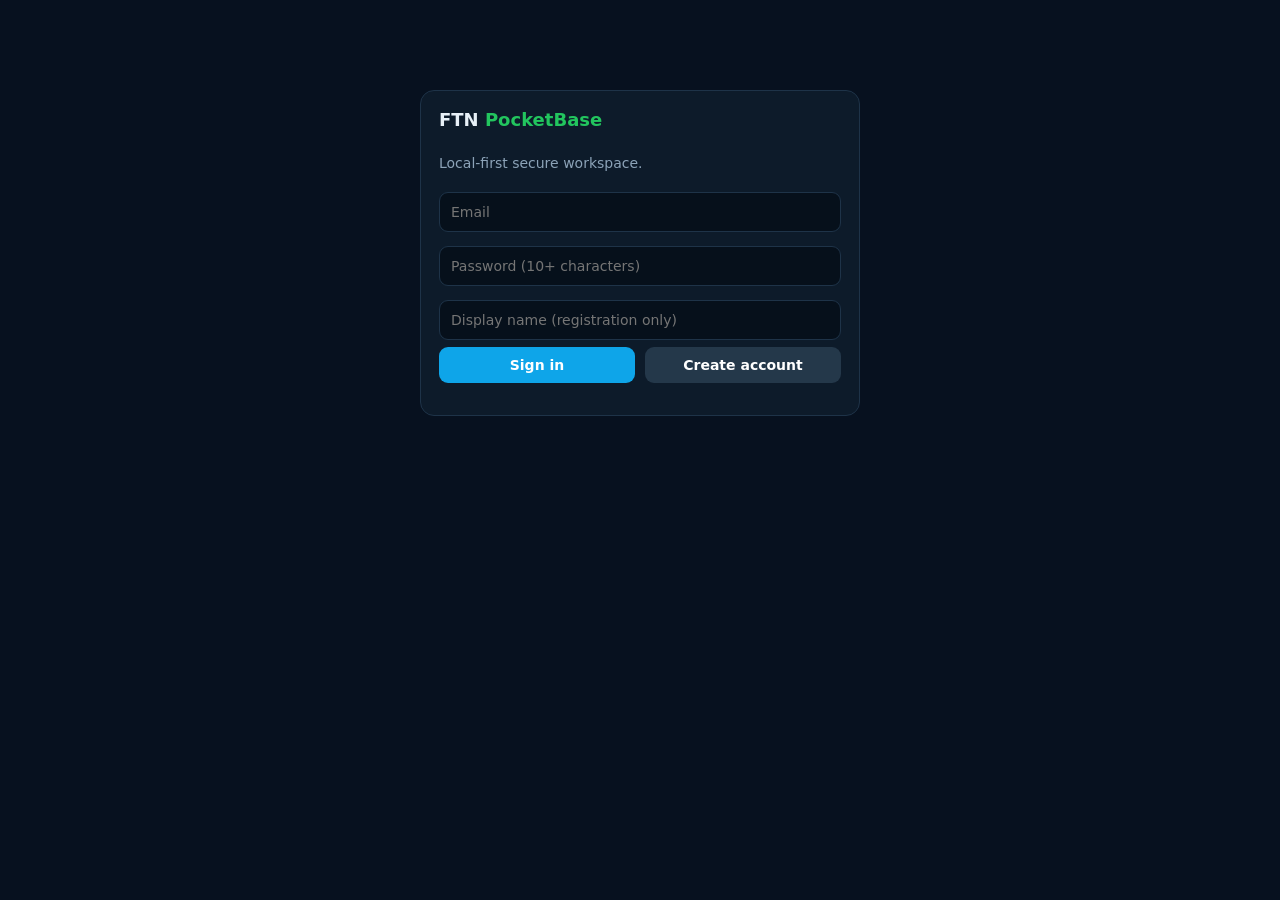
==== pb_public/index.html @ a8dfd00a "feat: add complete FTN PocketBase web console" ====
<!doctype html>
<html lang="en">
<head>
<meta charset="utf-8"><meta name="viewport" content="width=device-width,initial-scale=1">
<title>FTN PocketBase</title>
<style>
:root{--bg:#07111f;--panel:#0d1b2a;--line:#1e3348;--text:#e7f0f7;--muted:#8ca3b8;--brand:#22c55e;--blue:#38bdf8;--danger:#ef4444}*{box-sizing:border-box}body{margin:0;background:var(--bg);color:var(--text);font:14px system-ui,sans-serif}button,input,textarea{font:inherit}button{cursor:pointer}.app{display:grid;grid-template-columns:240px 1fr;min-height:100vh}.side{background:#091725;border-right:1px solid var(--line);padding:18px;display:flex;flex-direction:column}.logo{font-weight:900;font-size:18px;margin-bottom:25px}.logo span{color:var(--brand)}nav button{width:100%;padding:11px 12px;margin:3px 0;border:0;border-radius:9px;background:transparent;color:var(--muted);text-align:left}nav button.active,nav button:hover{background:#10283a;color:#fff}.sidefoot{margin-top:auto;color:var(--muted);font-size:12px}.sidefoot a{color:var(--blue)}main{padding:28px;max-width:1200px;width:100%;margin:auto}.view{display:none}.view.active{display:block}.top{display:flex;justify-content:space-between;gap:15px;align-items:center;margin-bottom:22px}h1{font-size:25px;margin:0}h2{margin:0 0 7px}.muted{color:var(--muted)}.grid{display:grid;grid-template-columns:repeat(3,1fr);gap:15px}.card{background:var(--panel);border:1px solid var(--line);border-radius:14px;padding:18px}.metric{font-size:27px;font-weight:800;margin-top:7px}.row{display:flex;gap:10px;flex-wrap:wrap}.row>*{flex:1}.field{width:100%;background:#06101b;border:1px solid var(--line);color:#fff;border-radius:9px;padding:11px;margin:7px 0;outline:none}.field:focus{border-color:var(--blue)}.btn{border:0;border-radius:9px;padding:10px 14px;background:#0ea5e9;color:#fff;font-weight:700}.btn.green{background:#16a34a}.btn.red{background:#dc2626}.btn.gray{background:#24384a}.list{display:grid;gap:10px;margin-top:15px}.note{display:flex;justify-content:space-between;gap:15px;align-items:center}.badge{display:inline-block;padding:4px 8px;border-radius:99px;background:#103a2a;color:#6ee7b7;font-size:11px}.hidden{display:none!important}pre{white-space:pre-wrap;background:#06101b;border:1px solid var(--line);border-radius:9px;padding:12px;min-height:80px}.auth{max-width:440px;margin:10vh auto}.toast{position:fixed;right:18px;bottom:18px;background:#10283a;border:1px solid var(--line);padding:12px 15px;border-radius:10px;display:none}.danger{color:#fca5a5}@media(max-width:800px){.app{grid-template-columns:1fr}.side{position:static}.grid{grid-template-columns:1fr}main{padding:18px}}
</style>
</head>
<body>
<div id="auth" class="auth card">
  <div class="logo">FTN <span>PocketBase</span></div>
  <p class="muted">Local-first secure workspace.</p>
  <input id="email" class="field" type="email" placeholder="Email">
  <input id="password" class="field" type="password" placeholder="Password (10+ characters)">
  <input id="display" class="field" placeholder="Display name (registration only)">
  <div class="row"><button class="btn" onclick="login()">Sign in</button><button class="btn gray" onclick="register()">Create account</button></div>
  <p id="authmsg" class="danger"></p>
</div>
<div id="app" class="app hidden">
  <aside class="side"><div><div class="logo">FTN <span>POCKETBASE</span></div><nav>
    <button data-view="dashboard" class="active">◉ Dashboard</button><button data-view="notes">▣ Secure Notes</button><button data-view="cipher">⌘ Encoder / Decoder</button><button data-view="ai">✦ Pydantic AI</button><button data-view="hf">◇ Hugging Face</button>
  </nav></div><div class="sidefoot"><div id="userline"></div><br><a href="/_/" target="_blank">PocketBase Admin ↗</a><br><button class="btn gray" style="margin-top:10px;width:100%" onclick="logout()">Sign out</button></div></aside>
  <main>
    <section id="dashboard" class="view active"><div class="top"><div><h1>FTN Dashboard</h1><div class="muted">PocketBase + browser encryption + lightweight AI service</div></div><button class="btn gray" onclick="refreshAll()">Refresh</button></div><div class="grid"><div class="card"><div class="muted">Backend</div><div class="metric" id="pbstat">Online</div></div><div class="card"><div class="muted">Secure notes</div><div class="metric" id="notecount">0</div></div><div class="card"><div class="muted">AI service</div><div class="metric" id="aistat">Checking</div></div></div><div class="card" style="margin-top:15px"><b>Security model</b><p class="muted">Titles and attachments are encrypted in the browser with AES-GCM using a passphrase-derived key. The passphrase is never sent to PocketBase.</p></div></section>
    <section id="notes" class="view"><div class="top"><div><h1>Secure Notes</h1><div class="muted">Encrypted client-side before upload</div></div></div><div class="card"><input id="noteTitle" class="field" placeholder="Note title"><input id="notePass" class="field" type="password" placeholder="Encryption passphrase"><input id="noteFile" class="field" type="file"><button class="btn green" onclick="saveNote()">Encrypt & save</button></div><div id="notesList" class="list"></div></section>
    <section id="cipher" class="view"><div class="top"><div><h1>Encoder / Decoder</h1><div class="muted">AES-GCM text encryption, not reversible hashing</div></div></div><div class="grid" style="grid-template-columns:1fr 1fr"><div class="card"><h3>Encoder</h3><input id="encPass" class="field" type="password" placeholder="Passphrase"><textarea id="encText" class="field" rows="7" placeholder="Plain text"></textarea><button class="btn" onclick="encodeText()">Encrypt</button><pre id="encOut"></pre></div><div class="card"><h3>Decoder</h3><input id="decPass" class="field" type="password" placeholder="Passphrase"><textarea id="decText" class="field" rows="7" placeholder="Encrypted package"></textarea><button class="btn green" onclick="decodeText()">Decrypt</button><pre id="decOut"></pre></div></div></section>
    <section id="ai" class="view"><h1>Pydantic AI</h1><p class="muted">Structured validation service. No model is required for the core.</p><div class="card"><textarea id="aiTask" class="field" rows="5" placeholder="Enter a task..."></textarea><textarea id="aiContext" class="field" rows="3" placeholder="Optional context"></textarea><button class="btn" onclick="runAI()">Validate & run</button><pre id="aiOut"></pre></div></section>
    <section id="hf" class="view"><h1>Hugging Face</h1><p class="muted">The server-side HF token stays out of the browser. Configure <code>HF_TOKEN</code> on the AI service.</p><div class="card"><input id="hfModel" class="field" value="gpt2" placeholder="Model ID"><textarea id="hfPrompt" class="field" rows="5" placeholder="Prompt"></textarea><button class="btn" onclick="runHF()">Run inference</button><pre id="hfOut"></pre></div></section>
  </main>
</div><div id="toast" class="toast"></div>
<script>
const PB=location.origin, AI='/ai';
const $=id=>document.getElementById(id); const b64=b=>{let s='';new Uint8Array(b).forEach(x=>s+=String.fromCharCode(x));return btoa(s)}; const ub64=s=>Uint8Array.from(atob(s),c=>c.charCodeAt(0));
function toast(s){$('toast').textContent=s;$('toast').style.display='block';setTimeout(()=>$('toast').style.display='none',2500)}
async function api(path,opt={}){const r=await fetch(PB+path,{...opt,headers:{...(opt.headers||{}),...(opt.body instanceof FormData?{}:{'Content-Type':'application/json'})}});if(!r.ok)throw new Error((await r.text()).slice(0,500));return r.status===204?null:r.json()}
function auth(){return localStorage.getItem('ftn_pb_token')}
function setAuth(data){localStorage.setItem('ftn_pb_token',data.token);localStorage.setItem('ftn_pb_user',JSON.stringify(data.record))}
function authHeaders(){return {'Authorization':auth()}}
async function login(){try{const r=await fetch(PB+'/api/collections/ftn_users/auth-with-password',{method:'POST',headers:{'Content-Type':'application/json'},body:JSON.stringify({identity:$('email').value,password:$('password').value})});const d=await r.json();if(!r.ok)throw Error(d.message||'Login failed');setAuth(d);start()}catch(e){$('authmsg').textContent=e.message}}
async function register(){try{const email=$('email').value,password=$('password').value,display_name=$('display').value;if(password.length<10)throw Error('Use at least 10 characters.');const r=await fetch(PB+'/api/collections/ftn_users/records',{method:'POST',headers:{'Content-Type':'application/json'},body:JSON.stringify({email,password,passwordConfirm:password,display_name,role:'user'})});const d=await r.json();if(!r.ok)throw Error(d.message||'Registration failed');toast('Account created. Sign in now.')}catch(e){$('authmsg').textContent=e.message}}
function logout(){localStorage.removeItem('ftn_pb_token');localStorage.removeItem('ftn_pb_user');location.reload()}
function start(){ $('auth').classList.add('hidden');$('app').classList.remove('hidden');const u=JSON.parse(localStorage.getItem('ftn_pb_user')||'{}');$('userline').textContent=u.email||u.username||'';refreshAll() }
async function refreshAll(){try{const r=await fetch(PB+'/api/collections/notes/records?perPage=1',{headers:authHeaders()});$('notecount').textContent=r.ok?(await r.json()).totalItems:'—'}catch{$('notecount').textContent='—'};try{const r=await fetch(AI+'/healthz');$('aistat').textContent=r.ok?'Online':'Offline'}catch{$('aistat').textContent='Offline'}loadNotes()}
document.querySelectorAll('nav button').forEach(btn=>btn.onclick=()=>{document.querySelectorAll('.view').forEach(x=>x.classList.remove('active'));$(btn.dataset.view).classList.add('active');document.querySelectorAll('nav button').forEach(x=>x.classList.remove('active'));btn.classList.add('active');if(btn.dataset.view==='notes')loadNotes()})
async function derive(pass,salt){const base=await crypto.subtle.importKey('raw',new TextEncoder().encode(pass),'PBKDF2',false,['deriveKey']);return crypto.subtle.deriveKey({name:'PBKDF2',salt,iterations:210000,hash:'SHA-256'},base,{name:'AES-GCM',length:256},false,['encrypt','decrypt'])}
async function seal(data,pass){const salt=crypto.getRandomValues(new Uint8Array(16)),iv=crypto.getRandomValues(new Uint8Array(12)),key=await derive(pass,salt),ct=await crypto.subtle.encrypt({name:'AES-GCM',iv},key,data);return {salt:b64(salt),iv:b64(iv),data:ct}}
async function openBox(data,pass,salt,iv){const key=await derive(pass,ub64(salt)),pt=await crypto.subtle.decrypt({name:'AES-GCM',iv:ub64(iv)},key,data);return pt}
async function encodeText(){try{const x=await seal(new TextEncoder().encode($('encText').value),$('encPass').value);$('encOut').textContent=JSON.stringify({v:1,salt:x.salt,iv:x.iv,data:b64(x.data)})}catch(e){$('encOut').textContent=e.message}}
async function decodeText(){try{const x=JSON.parse($('decText').value),pt=await openBox(ub64(x.data),$('decPass').value,x.salt,x.iv);$('decOut').textContent=new TextDecoder().decode(pt)}catch(e){$('decOut').textContent='Decrypt failed: wrong passphrase or invalid package'}}
async function saveNote(){try{const title=$('noteTitle').value.trim(),pass=$('notePass').value;if(!title||!pass)throw Error('Title and passphrase are required');const f=$('noteFile').files[0],t=await seal(new TextEncoder().encode(title),pass);const fd=new FormData();fd.append('user',JSON.parse(localStorage.getItem('ftn_pb_user')).id);fd.append('title_cipher',b64(t.data));fd.append('salt',t.salt);fd.append('iv',t.iv);if(f){const a=await seal(await f.arrayBuffer(),pass);fd.append('attachment',new File([a.data],f.name+'.ftnenc',{type:'application/octet-stream'}));fd.append('file_iv',a.iv);fd.append('mime',f.type||'application/octet-stream');fd.append('size',String(f.size))}const r=await fetch(PB+'/api/collections/notes/records',{method:'POST',headers:authHeaders(),body:fd});if(!r.ok)throw Error((await r.text()).slice(0,400));$('noteTitle').value='';$('noteFile').value='';toast('Encrypted note saved');loadNotes()}catch(e){toast(e.message)}}
async function loadNotes(){if(!auth())return;try{const r=await fetch(PB+'/api/collections/notes/records?perPage=50&sort=-created',{headers:authHeaders()});if(!r.ok)return;const d=await r.json();$('notecount').textContent=d.totalItems;$('notesList').innerHTML='';for(const n of d.items){const el=document.createElement('div');el.className='card note';el.innerHTML='<div><b>Encrypted note</b><div class="muted">'+new Date(n.created).toLocaleString()+'</div></div><button class="btn gray">Unlock</button>';el.querySelector('button').onclick=()=>unlockNote(n);$('notesList').appendChild(el)}}catch(e){}}
async function unlockNote(n){const pass=prompt('Enter encryption passphrase');if(!pass)return;try{const pt=await openBox(ub64(n.title_cipher),pass,n.salt,n.iv);const title=new TextDecoder().decode(pt);if(!n.attachment){alert(title);return}const url=PB+'/api/files/'+n.collectionId+'/'+n.id+'/'+encodeURIComponent(n.attachment)+'?token='+encodeURIComponent(await fileToken());const r=await fetch(url);if(!r.ok)throw Error('Download failed');const raw=await r.arrayBuffer(),plain=await openBox(raw,pass,n.salt,n.file_iv);const blob=new Blob([plain],{type:n.mime||'application/octet-stream'}),a=document.createElement('a');a.href=URL.createObjectURL(blob);a.download=title;a.click();setTimeout(()=>URL.revokeObjectURL(a.href),1000)}catch(e){alert('Unlock failed: wrong passphrase or corrupted note')}}
async function fileToken(){const r=await fetch(PB+'/api/files/token',{headers:authHeaders()});const d=await r.json();return d.token}
async function runAI(){try{const r=await fetch(AI+'/run',{method:'POST',headers:{'Content-Type':'application/json'},body:JSON.stringify({task:$('aiTask').value,context:$('aiContext').value})});$('aiOut').textContent=JSON.stringify(await r.json(),null,2)}catch(e){$('aiOut').textContent=e.message}}
async function runHF(){try{const r=await fetch(AI+'/huggingface',{method:'POST',headers:{'Content-Type':'application/json'},body:JSON.stringify({model:$('hfModel').value,prompt:$('hfPrompt').value})});$('hfOut').textContent=JSON.stringify(await r.json(),null,2)}catch(e){$('hfOut').textContent=e.message}}
if(auth())start();
</script>
</body></html>
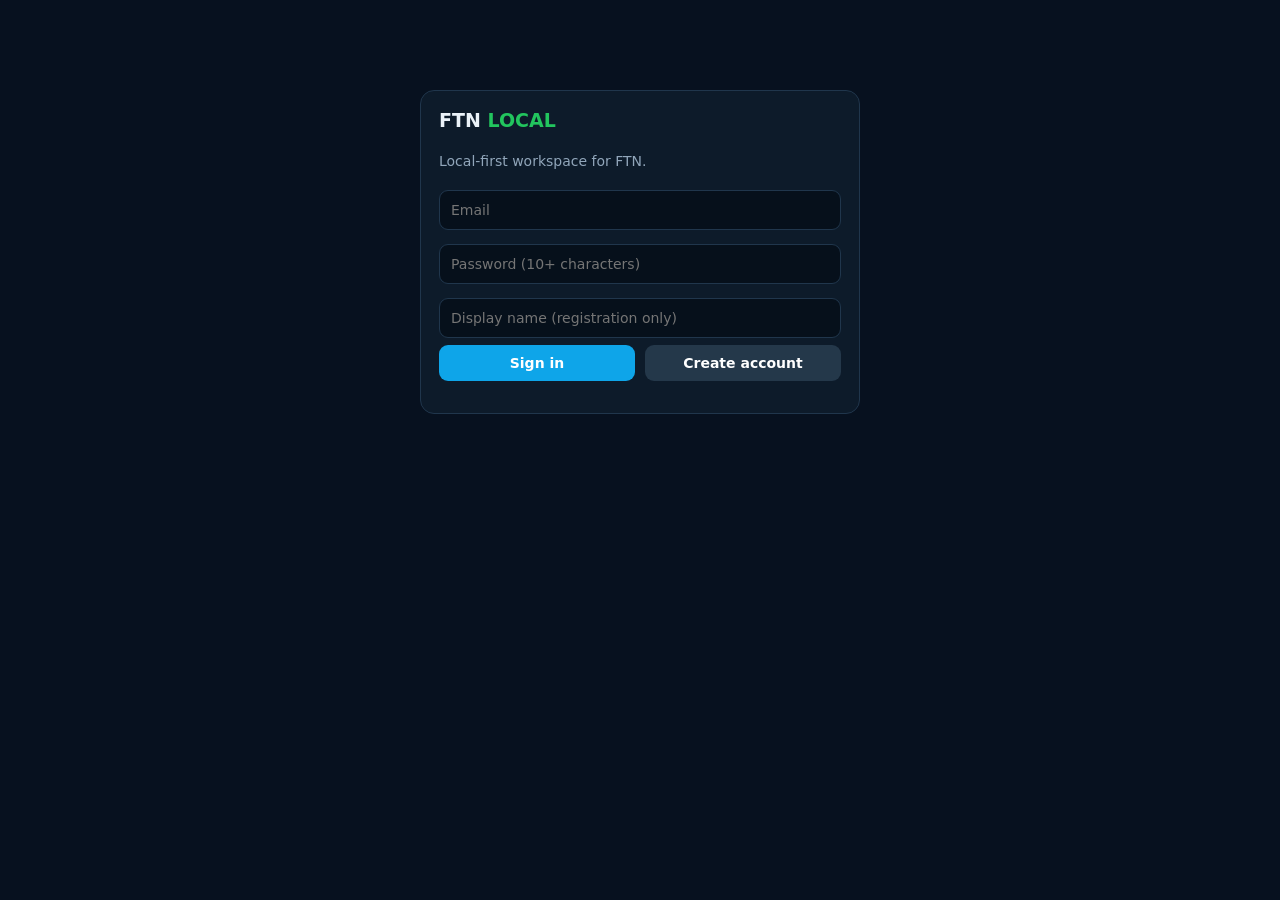
==== commit d5c822d2: "feat: unify FTN Local cyber security workspace and fix file crypto" ====
--- a/pb_public/index.html
+++ b/pb_public/index.html
@@ -2,58 +2,49 @@
 <html lang="en">
 <head>
 <meta charset="utf-8"><meta name="viewport" content="width=device-width,initial-scale=1">
-<title>FTN PocketBase</title>
+<title>FTN Local</title>
 <style>
-:root{--bg:#07111f;--panel:#0d1b2a;--line:#1e3348;--text:#e7f0f7;--muted:#8ca3b8;--brand:#22c55e;--blue:#38bdf8;--danger:#ef4444}*{box-sizing:border-box}body{margin:0;background:var(--bg);color:var(--text);font:14px system-ui,sans-serif}button,input,textarea{font:inherit}button{cursor:pointer}.app{display:grid;grid-template-columns:240px 1fr;min-height:100vh}.side{background:#091725;border-right:1px solid var(--line);padding:18px;display:flex;flex-direction:column}.logo{font-weight:900;font-size:18px;margin-bottom:25px}.logo span{color:var(--brand)}nav button{width:100%;padding:11px 12px;margin:3px 0;border:0;border-radius:9px;background:transparent;color:var(--muted);text-align:left}nav button.active,nav button:hover{background:#10283a;color:#fff}.sidefoot{margin-top:auto;color:var(--muted);font-size:12px}.sidefoot a{color:var(--blue)}main{padding:28px;max-width:1200px;width:100%;margin:auto}.view{display:none}.view.active{display:block}.top{display:flex;justify-content:space-between;gap:15px;align-items:center;margin-bottom:22px}h1{font-size:25px;margin:0}h2{margin:0 0 7px}.muted{color:var(--muted)}.grid{display:grid;grid-template-columns:repeat(3,1fr);gap:15px}.card{background:var(--panel);border:1px solid var(--line);border-radius:14px;padding:18px}.metric{font-size:27px;font-weight:800;margin-top:7px}.row{display:flex;gap:10px;flex-wrap:wrap}.row>*{flex:1}.field{width:100%;background:#06101b;border:1px solid var(--line);color:#fff;border-radius:9px;padding:11px;margin:7px 0;outline:none}.field:focus{border-color:var(--blue)}.btn{border:0;border-radius:9px;padding:10px 14px;background:#0ea5e9;color:#fff;font-weight:700}.btn.green{background:#16a34a}.btn.red{background:#dc2626}.btn.gray{background:#24384a}.list{display:grid;gap:10px;margin-top:15px}.note{display:flex;justify-content:space-between;gap:15px;align-items:center}.badge{display:inline-block;padding:4px 8px;border-radius:99px;background:#103a2a;color:#6ee7b7;font-size:11px}.hidden{display:none!important}pre{white-space:pre-wrap;background:#06101b;border:1px solid var(--line);border-radius:9px;padding:12px;min-height:80px}.auth{max-width:440px;margin:10vh auto}.toast{position:fixed;right:18px;bottom:18px;background:#10283a;border:1px solid var(--line);padding:12px 15px;border-radius:10px;display:none}.danger{color:#fca5a5}@media(max-width:800px){.app{grid-template-columns:1fr}.side{position:static}.grid{grid-template-columns:1fr}main{padding:18px}}
-</style>
-</head>
+:root{--bg:#07111f;--panel:#0d1b2a;--line:#20364c;--text:#eaf2f8;--muted:#91a6ba;--brand:#22c55e;--blue:#38bdf8;--danger:#ef4444}*{box-sizing:border-box}body{margin:0;background:var(--bg);color:var(--text);font:14px system-ui,sans-serif}button,input,textarea,select{font:inherit}button{cursor:pointer}.app{display:grid;grid-template-columns:250px 1fr;min-height:100vh}.side{background:#091725;border-right:1px solid var(--line);padding:18px;display:flex;flex-direction:column}.logo{font-weight:900;font-size:19px;margin-bottom:22px}.logo span{color:var(--brand)}nav button{width:100%;padding:11px 12px;margin:3px 0;border:0;border-radius:9px;background:transparent;color:var(--muted);text-align:left}nav button.active,nav button:hover{background:#10283a;color:#fff}.sidefoot{margin-top:auto;color:var(--muted);font-size:12px}.sidefoot a{color:var(--blue)}main{padding:28px;max-width:1280px;width:100%;margin:auto}.view{display:none}.view.active{display:block}.top{display:flex;justify-content:space-between;gap:15px;align-items:center;margin-bottom:22px}h1{font-size:26px;margin:0}h2,h3{margin-top:0}.muted{color:var(--muted)}.grid{display:grid;grid-template-columns:repeat(3,1fr);gap:15px}.card{background:var(--panel);border:1px solid var(--line);border-radius:14px;padding:18px}.metric{font-size:27px;font-weight:800;margin-top:7px}.row{display:flex;gap:10px;flex-wrap:wrap}.row>*{flex:1}.field{width:100%;background:#06101b;border:1px solid var(--line);color:#fff;border-radius:9px;padding:11px;margin:7px 0;outline:none}.field:focus{border-color:var(--blue)}.btn{border:0;border-radius:9px;padding:10px 14px;background:#0ea5e9;color:#fff;font-weight:700}.btn.green{background:#16a34a}.btn.red{background:#dc2626}.btn.gray{background:#24384a}.list{display:grid;gap:10px;margin-top:15px}.note{display:flex;justify-content:space-between;gap:15px;align-items:center}.badge{display:inline-block;padding:4px 8px;border-radius:99px;background:#103a2a;color:#6ee7b7;font-size:11px}.hidden{display:none!important}pre{white-space:pre-wrap;overflow:auto;background:#06101b;border:1px solid var(--line);border-radius:9px;padding:12px;min-height:80px}.auth{max-width:440px;margin:10vh auto}.toast{position:fixed;right:18px;bottom:18px;background:#10283a;border:1px solid var(--line);padding:12px 15px;border-radius:10px;display:none}.danger{color:#fca5a5}.ok{color:#6ee7b7}.tabs{display:flex;gap:8px;margin-bottom:15px}.tabs button{border:1px solid var(--line);background:#0b1927;color:var(--muted);padding:9px 12px;border-radius:8px}.tabs button.active{color:#fff;background:#12324a;border-color:#24516d}.split{display:grid;grid-template-columns:1fr 1fr;gap:15px}.small{font-size:12px}.kpi{display:flex;justify-content:space-between;padding:10px 0;border-bottom:1px solid var(--line)}@media(max-width:900px){.app{grid-template-columns:1fr}.side{position:static}.grid,.split{grid-template-columns:1fr}main{padding:18px}}
+</style></head>
 <body>
-<div id="auth" class="auth card">
-  <div class="logo">FTN <span>PocketBase</span></div>
-  <p class="muted">Local-first secure workspace.</p>
-  <input id="email" class="field" type="email" placeholder="Email">
-  <input id="password" class="field" type="password" placeholder="Password (10+ characters)">
-  <input id="display" class="field" placeholder="Display name (registration only)">
-  <div class="row"><button class="btn" onclick="login()">Sign in</button><button class="btn gray" onclick="register()">Create account</button></div>
-  <p id="authmsg" class="danger"></p>
-</div>
-<div id="app" class="app hidden">
-  <aside class="side"><div><div class="logo">FTN <span>POCKETBASE</span></div><nav>
-    <button data-view="dashboard" class="active">◉ Dashboard</button><button data-view="notes">▣ Secure Notes</button><button data-view="cipher">⌘ Encoder / Decoder</button><button data-view="ai">✦ Pydantic AI</button><button data-view="hf">◇ Hugging Face</button>
-  </nav></div><div class="sidefoot"><div id="userline"></div><br><a href="/_/" target="_blank">PocketBase Admin ↗</a><br><button class="btn gray" style="margin-top:10px;width:100%" onclick="logout()">Sign out</button></div></aside>
-  <main>
-    <section id="dashboard" class="view active"><div class="top"><div><h1>FTN Dashboard</h1><div class="muted">PocketBase + browser encryption + lightweight AI service</div></div><button class="btn gray" onclick="refreshAll()">Refresh</button></div><div class="grid"><div class="card"><div class="muted">Backend</div><div class="metric" id="pbstat">Online</div></div><div class="card"><div class="muted">Secure notes</div><div class="metric" id="notecount">0</div></div><div class="card"><div class="muted">AI service</div><div class="metric" id="aistat">Checking</div></div></div><div class="card" style="margin-top:15px"><b>Security model</b><p class="muted">Titles and attachments are encrypted in the browser with AES-GCM using a passphrase-derived key. The passphrase is never sent to PocketBase.</p></div></section>
-    <section id="notes" class="view"><div class="top"><div><h1>Secure Notes</h1><div class="muted">Encrypted client-side before upload</div></div></div><div class="card"><input id="noteTitle" class="field" placeholder="Note title"><input id="notePass" class="field" type="password" placeholder="Encryption passphrase"><input id="noteFile" class="field" type="file"><button class="btn green" onclick="saveNote()">Encrypt & save</button></div><div id="notesList" class="list"></div></section>
-    <section id="cipher" class="view"><div class="top"><div><h1>Encoder / Decoder</h1><div class="muted">AES-GCM text encryption, not reversible hashing</div></div></div><div class="grid" style="grid-template-columns:1fr 1fr"><div class="card"><h3>Encoder</h3><input id="encPass" class="field" type="password" placeholder="Passphrase"><textarea id="encText" class="field" rows="7" placeholder="Plain text"></textarea><button class="btn" onclick="encodeText()">Encrypt</button><pre id="encOut"></pre></div><div class="card"><h3>Decoder</h3><input id="decPass" class="field" type="password" placeholder="Passphrase"><textarea id="decText" class="field" rows="7" placeholder="Encrypted package"></textarea><button class="btn green" onclick="decodeText()">Decrypt</button><pre id="decOut"></pre></div></div></section>
-    <section id="ai" class="view"><h1>Pydantic AI</h1><p class="muted">Structured validation service. No model is required for the core.</p><div class="card"><textarea id="aiTask" class="field" rows="5" placeholder="Enter a task..."></textarea><textarea id="aiContext" class="field" rows="3" placeholder="Optional context"></textarea><button class="btn" onclick="runAI()">Validate & run</button><pre id="aiOut"></pre></div></section>
-    <section id="hf" class="view"><h1>Hugging Face</h1><p class="muted">The server-side HF token stays out of the browser. Configure <code>HF_TOKEN</code> on the AI service.</p><div class="card"><input id="hfModel" class="field" value="gpt2" placeholder="Model ID"><textarea id="hfPrompt" class="field" rows="5" placeholder="Prompt"></textarea><button class="btn" onclick="runHF()">Run inference</button><pre id="hfOut"></pre></div></section>
-  </main>
-</div><div id="toast" class="toast"></div>
+<div id="auth" class="auth card"><div class="logo">FTN <span>LOCAL</span></div><p class="muted">Local-first workspace for FTN.</p><input id="email" class="field" type="email" placeholder="Email"><input id="password" class="field" type="password" placeholder="Password (10+ characters)"><input id="display" class="field" placeholder="Display name (registration only)"><div class="row"><button class="btn" onclick="login()">Sign in</button><button class="btn gray" onclick="register()">Create account</button></div><p id="authmsg" class="danger"></p></div>
+<div id="app" class="app hidden"><aside class="side"><div><div class="logo">FTN <span>LOCAL</span></div><nav><button data-view="dashboard" class="active">◉ Dashboard</button><button data-view="cyber">⌘ Cyber Security</button><button data-view="notes">▣ Secure Notes</button><button data-view="ai">✦ AI Core</button><button data-view="network">◎ Network</button><button data-view="system">⚙ System</button></nav></div><div class="sidefoot"><div id="userline"></div><br><a href="/_/" target="_blank">PocketBase Admin ↗</a><br><button class="btn gray" style="margin-top:10px;width:100%" onclick="logout()">Sign out</button></div></aside>
+<main>
+<section id="dashboard" class="view active"><div class="top"><div><h1>FTN Local</h1><div class="muted">Unified local-first control workspace</div></div><button class="btn gray" onclick="refreshAll()">Refresh</button></div><div class="grid"><div class="card"><div class="muted">PocketBase</div><div class="metric" id="pbstat">Online</div></div><div class="card"><div class="muted">Secure notes</div><div class="metric" id="notecount">0</div></div><div class="card"><div class="muted">AI Core</div><div class="metric" id="aistat">Checking</div></div></div><div class="card" style="margin-top:15px"><h3>FTN Local architecture</h3><div class="kpi"><span>Data</span><span class="ok">Local SQLite / PocketBase</span></div><div class="kpi"><span>Encryption</span><span class="ok">Browser Web Crypto / AES-GCM</span></div><div class="kpi"><span>Secrets</span><span class="ok">Passphrases never stored</span></div><div class="kpi"><span>AI provider</span><span class="ok">Optional / server-side token</span></div></div></section>
+<section id="cyber" class="view"><div class="top"><div><h1>Cyber Security</h1><div class="muted">Unified encoder, decoder, hashing and secure data tools</div></div></div><div class="tabs"><button class="active" data-tab="cipher">Encoder / Decoder</button><button data-tab="hash">Hash / Checksum</button><button data-tab="file">File Crypto</button></div><div id="tab-cipher" class="tabbody"><div class="split"><div class="card"><h3>Encoder</h3><input id="encPass" class="field" type="password" placeholder="Passphrase"><textarea id="encText" class="field" rows="8" placeholder="Plain text"></textarea><button class="btn" onclick="encodeText()">Encrypt</button><pre id="encOut"></pre></div><div class="card"><h3>Decoder</h3><input id="decPass" class="field" type="password" placeholder="Passphrase"><textarea id="decText" class="field" rows="8" placeholder="Encrypted package"></textarea><button class="btn green" onclick="decodeText()">Decrypt</button><pre id="decOut"></pre></div></div></div><div id="tab-hash" class="tabbody hidden"><div class="card"><h3>SHA-256</h3><textarea id="hashText" class="field" rows="8" placeholder="Text to hash"></textarea><button class="btn" onclick="hashText()">Calculate SHA-256</button><pre id="hashOut"></pre></div></div><div id="tab-file" class="tabbody hidden"><div class="split"><div class="card"><h3>Encrypt file</h3><input id="fileEncPass" class="field" type="password" placeholder="Passphrase"><input id="fileEncInput" class="field" type="file"><button class="btn" onclick="encryptFile()">Encrypt & download</button><pre id="fileEncOut"></pre></div><div class="card"><h3>Decrypt .ftnenc</h3><input id="fileDecPass" class="field" type="password" placeholder="Passphrase"><input id="fileDecInput" class="field" type="file"><button class="btn green" onclick="decryptFile()">Decrypt & download</button><pre id="fileDecOut"></pre></div></div></div></section>
+<section id="notes" class="view"><div class="top"><div><h1>Secure Notes</h1><div class="muted">Encrypted client-side before upload</div></div></div><div class="card"><div class="row"><input id="noteTitle" class="field" placeholder="Note title"><input id="notePass" class="field" type="password" placeholder="Encryption passphrase"></div><input id="noteFile" class="field" type="file"><button class="btn green" onclick="saveNote()">Encrypt & save</button></div><div id="notesList" class="list"></div></section>
+<section id="ai" class="view"><div class="top"><div><h1>AI Core</h1><div class="muted">Local validation plus optional Hugging Face provider</div></div></div><div class="split"><div class="card"><h3>Pydantic AI Core</h3><textarea id="aiTask" class="field" rows="5" placeholder="Enter a task..."></textarea><textarea id="aiContext" class="field" rows="3" placeholder="Optional context"></textarea><button class="btn" onclick="runAI()">Validate & run</button><pre id="aiOut"></pre></div><div class="card"><h3>Hugging Face</h3><input id="hfModel" class="field" value="gpt2" placeholder="Model ID"><textarea id="hfPrompt" class="field" rows="5" placeholder="Prompt"></textarea><button class="btn" onclick="runHF()">Run provider</button><pre id="hfOut"></pre><div class="small muted">HF_TOKEN remains server-side.</div></div></div></section>
+<section id="network" class="view"><h1>Network</h1><p class="muted">FTN Local network module foundation. External integrations can be attached without moving local data out.</p><div class="grid"><div class="card"><h3>DNS</h3><span class="badge">Module ready</span></div><div class="card"><h3>Devices</h3><span class="badge">Module ready</span></div><div class="card"><h3>Monitoring</h3><span class="badge">Module ready</span></div></div></section>
+<section id="system" class="view"><h1>System</h1><div class="card"><div class="kpi"><span>Frontend</span><span>FTN Local Web</span></div><div class="kpi"><span>Backend</span><span>PocketBase</span></div><div class="kpi"><span>AI API</span><span>/ai</span></div><div class="kpi"><span>Encryption</span><span>AES-256-GCM + PBKDF2-SHA-256</span></div></div></section>
+</main></div><div id="toast" class="toast"></div>
 <script>
-const PB=location.origin, AI='/ai';
-const $=id=>document.getElementById(id); const b64=b=>{let s='';new Uint8Array(b).forEach(x=>s+=String.fromCharCode(x));return btoa(s)}; const ub64=s=>Uint8Array.from(atob(s),c=>c.charCodeAt(0));
+const PB=location.origin,AI='/ai',TOKEN_KEY='ftn_pb_token',USER_KEY='ftn_pb_user';
+const $=id=>document.getElementById(id);const enc=new TextEncoder(),dec=new TextDecoder();
+const b64=b=>{let s='';new Uint8Array(b).forEach(x=>s+=String.fromCharCode(x));return btoa(s)};const ub64=s=>Uint8Array.from(atob(s),c=>c.charCodeAt(0));
 function toast(s){$('toast').textContent=s;$('toast').style.display='block';setTimeout(()=>$('toast').style.display='none',2500)}
-async function api(path,opt={}){const r=await fetch(PB+path,{...opt,headers:{...(opt.headers||{}),...(opt.body instanceof FormData?{}:{'Content-Type':'application/json'})}});if(!r.ok)throw new Error((await r.text()).slice(0,500));return r.status===204?null:r.json()}
-function auth(){return localStorage.getItem('ftn_pb_token')}
-function setAuth(data){localStorage.setItem('ftn_pb_token',data.token);localStorage.setItem('ftn_pb_user',JSON.stringify(data.record))}
-function authHeaders(){return {'Authorization':auth()}}
-async function login(){try{const r=await fetch(PB+'/api/collections/ftn_users/auth-with-password',{method:'POST',headers:{'Content-Type':'application/json'},body:JSON.stringify({identity:$('email').value,password:$('password').value})});const d=await r.json();if(!r.ok)throw Error(d.message||'Login failed');setAuth(d);start()}catch(e){$('authmsg').textContent=e.message}}
-async function register(){try{const email=$('email').value,password=$('password').value,display_name=$('display').value;if(password.length<10)throw Error('Use at least 10 characters.');const r=await fetch(PB+'/api/collections/ftn_users/records',{method:'POST',headers:{'Content-Type':'application/json'},body:JSON.stringify({email,password,passwordConfirm:password,display_name,role:'user'})});const d=await r.json();if(!r.ok)throw Error(d.message||'Registration failed');toast('Account created. Sign in now.')}catch(e){$('authmsg').textContent=e.message}}
-function logout(){localStorage.removeItem('ftn_pb_token');localStorage.removeItem('ftn_pb_user');location.reload()}
-function start(){ $('auth').classList.add('hidden');$('app').classList.remove('hidden');const u=JSON.parse(localStorage.getItem('ftn_pb_user')||'{}');$('userline').textContent=u.email||u.username||'';refreshAll() }
-async function refreshAll(){try{const r=await fetch(PB+'/api/collections/notes/records?perPage=1',{headers:authHeaders()});$('notecount').textContent=r.ok?(await r.json()).totalItems:'—'}catch{$('notecount').textContent='—'};try{const r=await fetch(AI+'/healthz');$('aistat').textContent=r.ok?'Online':'Offline'}catch{$('aistat').textContent='Offline'}loadNotes()}
-document.querySelectorAll('nav button').forEach(btn=>btn.onclick=()=>{document.querySelectorAll('.view').forEach(x=>x.classList.remove('active'));$(btn.dataset.view).classList.add('active');document.querySelectorAll('nav button').forEach(x=>x.classList.remove('active'));btn.classList.add('active');if(btn.dataset.view==='notes')loadNotes()})
-async function derive(pass,salt){const base=await crypto.subtle.importKey('raw',new TextEncoder().encode(pass),'PBKDF2',false,['deriveKey']);return crypto.subtle.deriveKey({name:'PBKDF2',salt,iterations:210000,hash:'SHA-256'},base,{name:'AES-GCM',length:256},false,['encrypt','decrypt'])}
+function token(){return localStorage.getItem(TOKEN_KEY)||''}function user(){try{return JSON.parse(localStorage.getItem(USER_KEY)||'{}')}catch{return {}}}function authHeaders(){return token()?{Authorization:token()}:{} }
+async function login(){try{const r=await fetch(PB+'/api/collections/ftn_users/auth-with-password',{method:'POST',headers:{'Content-Type':'application/json'},body:JSON.stringify({identity:$('email').value.trim(),password:$('password').value})});const d=await r.json();if(!r.ok)throw Error(d.message||'Login failed');localStorage.setItem(TOKEN_KEY,d.token);localStorage.setItem(USER_KEY,JSON.stringify(d.record));start()}catch(e){$('authmsg').textContent=e.message}}
+async function register(){try{const email=$('email').value.trim(),password=$('password').value,display_name=$('display').value.trim();if(password.length<10)throw Error('Use at least 10 characters.');const r=await fetch(PB+'/api/collections/ftn_users/records',{method:'POST',headers:{'Content-Type':'application/json'},body:JSON.stringify({email,password,passwordConfirm:password,display_name,role:'user'})});const d=await r.json();if(!r.ok)throw Error(d.message||'Registration failed');toast('Account created. Sign in now.')}catch(e){$('authmsg').textContent=e.message}}
+function logout(){localStorage.removeItem(TOKEN_KEY);localStorage.removeItem(USER_KEY);location.reload()}
+function start(){$('auth').classList.add('hidden');$('app').classList.remove('hidden');$('userline').textContent=user().email||'';refreshAll()}
+async function refreshAll(){try{const r=await fetch(PB+'/api/health');$('pbstat').textContent=r.ok?'Online':'Offline'}catch{$('pbstat').textContent='Offline'}try{const r=await fetch(AI+'/healthz',{headers:authHeaders()});$('aistat').textContent=r.ok?'Online':'Offline'}catch{$('aistat').textContent='Offline'}loadNotes()}
+function nav(){document.querySelectorAll('nav button').forEach(btn=>btn.onclick=()=>{document.querySelectorAll('.view').forEach(x=>x.classList.remove('active'));$(btn.dataset.view).classList.add('active');document.querySelectorAll('nav button').forEach(x=>x.classList.remove('active'));btn.classList.add('active');if(btn.dataset.view==='notes')loadNotes()})}nav();
+document.querySelectorAll('.tabs button').forEach(btn=>btn.onclick=()=>{document.querySelectorAll('.tabs button').forEach(x=>x.classList.remove('active'));btn.classList.add('active');document.querySelectorAll('.tabbody').forEach(x=>x.classList.add('hidden'));$('tab-'+btn.dataset.tab).classList.remove('hidden')});
+async function derive(pass,salt){if(!pass)throw Error('Passphrase required');const base=await crypto.subtle.importKey('raw',enc.encode(pass),'PBKDF2',false,['deriveKey']);return crypto.subtle.deriveKey({name:'PBKDF2',salt,iterations:210000,hash:'SHA-256'},base,{name:'AES-GCM',length:256},false,['encrypt','decrypt'])}
 async function seal(data,pass){const salt=crypto.getRandomValues(new Uint8Array(16)),iv=crypto.getRandomValues(new Uint8Array(12)),key=await derive(pass,salt),ct=await crypto.subtle.encrypt({name:'AES-GCM',iv},key,data);return {salt:b64(salt),iv:b64(iv),data:ct}}
-async function openBox(data,pass,salt,iv){const key=await derive(pass,ub64(salt)),pt=await crypto.subtle.decrypt({name:'AES-GCM',iv:ub64(iv)},key,data);return pt}
-async function encodeText(){try{const x=await seal(new TextEncoder().encode($('encText').value),$('encPass').value);$('encOut').textContent=JSON.stringify({v:1,salt:x.salt,iv:x.iv,data:b64(x.data)})}catch(e){$('encOut').textContent=e.message}}
-async function decodeText(){try{const x=JSON.parse($('decText').value),pt=await openBox(ub64(x.data),$('decPass').value,x.salt,x.iv);$('decOut').textContent=new TextDecoder().decode(pt)}catch(e){$('decOut').textContent='Decrypt failed: wrong passphrase or invalid package'}}
-async function saveNote(){try{const title=$('noteTitle').value.trim(),pass=$('notePass').value;if(!title||!pass)throw Error('Title and passphrase are required');const f=$('noteFile').files[0],t=await seal(new TextEncoder().encode(title),pass);const fd=new FormData();fd.append('user',JSON.parse(localStorage.getItem('ftn_pb_user')).id);fd.append('title_cipher',b64(t.data));fd.append('salt',t.salt);fd.append('iv',t.iv);if(f){const a=await seal(await f.arrayBuffer(),pass);fd.append('attachment',new File([a.data],f.name+'.ftnenc',{type:'application/octet-stream'}));fd.append('file_iv',a.iv);fd.append('mime',f.type||'application/octet-stream');fd.append('size',String(f.size))}const r=await fetch(PB+'/api/collections/notes/records',{method:'POST',headers:authHeaders(),body:fd});if(!r.ok)throw Error((await r.text()).slice(0,400));$('noteTitle').value='';$('noteFile').value='';toast('Encrypted note saved');loadNotes()}catch(e){toast(e.message)}}
-async function loadNotes(){if(!auth())return;try{const r=await fetch(PB+'/api/collections/notes/records?perPage=50&sort=-created',{headers:authHeaders()});if(!r.ok)return;const d=await r.json();$('notecount').textContent=d.totalItems;$('notesList').innerHTML='';for(const n of d.items){const el=document.createElement('div');el.className='card note';el.innerHTML='<div><b>Encrypted note</b><div class="muted">'+new Date(n.created).toLocaleString()+'</div></div><button class="btn gray">Unlock</button>';el.querySelector('button').onclick=()=>unlockNote(n);$('notesList').appendChild(el)}}catch(e){}}
-async function unlockNote(n){const pass=prompt('Enter encryption passphrase');if(!pass)return;try{const pt=await openBox(ub64(n.title_cipher),pass,n.salt,n.iv);const title=new TextDecoder().decode(pt);if(!n.attachment){alert(title);return}const url=PB+'/api/files/'+n.collectionId+'/'+n.id+'/'+encodeURIComponent(n.attachment)+'?token='+encodeURIComponent(await fileToken());const r=await fetch(url);if(!r.ok)throw Error('Download failed');const raw=await r.arrayBuffer(),plain=await openBox(raw,pass,n.salt,n.file_iv);const blob=new Blob([plain],{type:n.mime||'application/octet-stream'}),a=document.createElement('a');a.href=URL.createObjectURL(blob);a.download=title;a.click();setTimeout(()=>URL.revokeObjectURL(a.href),1000)}catch(e){alert('Unlock failed: wrong passphrase or corrupted note')}}
-async function fileToken(){const r=await fetch(PB+'/api/files/token',{headers:authHeaders()});const d=await r.json();return d.token}
-async function runAI(){try{const r=await fetch(AI+'/run',{method:'POST',headers:{'Content-Type':'application/json'},body:JSON.stringify({task:$('aiTask').value,context:$('aiContext').value})});$('aiOut').textContent=JSON.stringify(await r.json(),null,2)}catch(e){$('aiOut').textContent=e.message}}
-async function runHF(){try{const r=await fetch(AI+'/huggingface',{method:'POST',headers:{'Content-Type':'application/json'},body:JSON.stringify({model:$('hfModel').value,prompt:$('hfPrompt').value})});$('hfOut').textContent=JSON.stringify(await r.json(),null,2)}catch(e){$('hfOut').textContent=e.message}}
-if(auth())start();
-</script>
-</body></html>
+async function openBox(data,pass,salt,iv){const key=await derive(pass,ub64(salt));return crypto.subtle.decrypt({name:'AES-GCM',iv:ub64(iv)},key,data)}
+async function encodeText(){try{const x=await seal(enc.encode($('encText').value),$('encPass').value);$('encOut').textContent=JSON.stringify({format:'FTN-AES-GCM',version:1,salt:x.salt,iv:x.iv,data:b64(x.data)})}catch(e){$('encOut').textContent=e.message}}
+async function decodeText(){try{const x=JSON.parse($('decText').value);if(x.format!=='FTN-AES-GCM'||x.version!==1)throw Error('Unsupported package');const pt=await openBox(ub64(x.data),$('decPass').value,x.salt,x.iv);$('decOut').textContent=dec.decode(pt)}catch(e){$('decOut').textContent='Decrypt failed: wrong passphrase or invalid package'}}
+async function hashText(){try{const h=await crypto.subtle.digest('SHA-256',enc.encode($('hashText').value));$('hashOut').textContent=Array.from(new Uint8Array(h),x=>x.toString(16).padStart(2,'0')).join('')}catch(e){$('hashOut').textContent=e.message}}
+function downloadBlob(blob,name){const a=document.createElement('a');a.href=URL.createObjectURL(blob);a.download=name;document.body.appendChild(a);a.click();a.remove();setTimeout(()=>URL.revokeObjectURL(a.href),1000)}
+async function encryptFile(){try{const f=$('fileEncInput').files[0],pass=$('fileEncPass').value;if(!f)throw Error('Choose a file');const x=await seal(await f.arrayBuffer(),pass);const header=enc.encode(JSON.stringify({format:'FTN-FILE-AES-GCM',version:1,name:f.name,mime:f.type||'application/octet-stream',salt:x.salt,iv:x.iv})+'\n');const out=new Uint8Array(header.length+x.data.byteLength);out.set(header);out.set(new Uint8Array(x.data),header.length);downloadBlob(new Blob([out],{type:'application/octet-stream'}),f.name+'.ftnenc');$('fileEncOut').textContent='Encrypted: '+f.name}catch(e){$('fileEncOut').textContent=e.message}}
+async function decryptFile(){try{const f=$('fileDecInput').files[0],pass=$('fileDecPass').value;if(!f)throw Error('Choose a .ftnenc file');const buf=new Uint8Array(await f.arrayBuffer()),i=buf.indexOf(10);if(i<0)throw Error('Invalid FTN file');const meta=JSON.parse(dec.decode(buf.slice(0,i)));if(meta.format!=='FTN-FILE-AES-GCM')throw Error('Unsupported file');const pt=await openBox(buf.slice(i+1),pass,meta.salt,meta.iv);downloadBlob(new Blob([pt],{type:meta.mime}),meta.name);$('fileDecOut').textContent='Decrypted: '+meta.name}catch(e){$('fileDecOut').textContent='Decrypt failed: wrong passphrase or invalid file'}}
+async function saveNote(){try{const title=$('noteTitle').value.trim(),pass=$('notePass').value;if(!title||!pass)throw Error('Title and passphrase are required');const f=$('noteFile').files[0],t=await seal(enc.encode(title),pass),fd=new FormData();fd.append('user',user().id);fd.append('title_cipher',b64(t.data));fd.append('salt',t.salt);fd.append('iv',t.iv);if(f){const a=await seal(await f.arrayBuffer(),pass);fd.append('attachment',new File([a.data],f.name+'.ftnenc',{type:'application/octet-stream'}));fd.append('file_salt',a.salt);fd.append('file_iv',a.iv);fd.append('mime',f.type||'application/octet-stream');fd.append('size',String(f.size))}const r=await fetch(PB+'/api/collections/notes/records',{method:'POST',headers:authHeaders(),body:fd});if(!r.ok)throw Error((await r.text()).slice(0,400));$('noteTitle').value='';$('noteFile').value='';toast('Encrypted note saved');loadNotes()}catch(e){toast(e.message)}}
+async function loadNotes(){if(!token())return;try{const r=await fetch(PB+'/api/collections/notes/records?perPage=50&sort=-created',{headers:authHeaders()});if(!r.ok)return;const d=await r.json();$('notecount').textContent=d.totalItems;$('notesList').innerHTML='';for(const n of d.items){const el=document.createElement('div');el.className='card note';el.innerHTML='<div><b>Encrypted note</b><div class="muted">'+new Date(n.created).toLocaleString()+'</div></div><button class="btn gray">Unlock</button>';el.querySelector('button').onclick=()=>unlockNote(n);$('notesList').appendChild(el)}}catch{}}
+async function unlockNote(n){const pass=prompt('Enter encryption passphrase');if(!pass)return;try{const pt=await openBox(ub64(n.title_cipher),pass,n.salt,n.iv),title=dec.decode(pt);if(!n.attachment){alert(title);return}const r=await fetch(PB+'/api/files/'+n.collectionId+'/'+n.id+'/'+encodeURIComponent(n.attachment)+'?token='+encodeURIComponent(await fileToken()),{headers:authHeaders()});if(!r.ok)throw Error('Download failed');const raw=await r.arrayBuffer(),plain=await openBox(raw,pass,n.file_salt||n.salt,n.file_iv);downloadBlob(new Blob([plain],{type:n.mime||'application/octet-stream'}),title);toast('Note unlocked')}catch(e){alert('Unlock failed: wrong passphrase or corrupted note')}}
+async function fileToken(){const r=await fetch(PB+'/api/files/token',{headers:authHeaders()});if(!r.ok)throw Error('File token failed');return (await r.json()).token}
+async function aiFetch(path,body){const r=await fetch(AI+path,{method:'POST',headers:{'Content-Type':'application/json',...authHeaders()},body:JSON.stringify(body)});const d=await r.json().catch(()=>({message:'Invalid response'}));if(!r.ok)throw Error(d.detail||d.message||'AI request failed');return d}
+async function runAI(){try{$('aiOut').textContent=JSON.stringify(await aiFetch('/run',{task:$('aiTask').value,context:$('aiContext').value}),null,2)}catch(e){$('aiOut').textContent=e.message}}
+async function runHF(){try{$('hfOut').textContent=JSON.stringify(await aiFetch('/huggingface',{model:$('hfModel').value,prompt:$('hfPrompt').value}),null,2)}catch(e){$('hfOut').textContent=e.message}}
+if(token())start();
+</script></body></html>
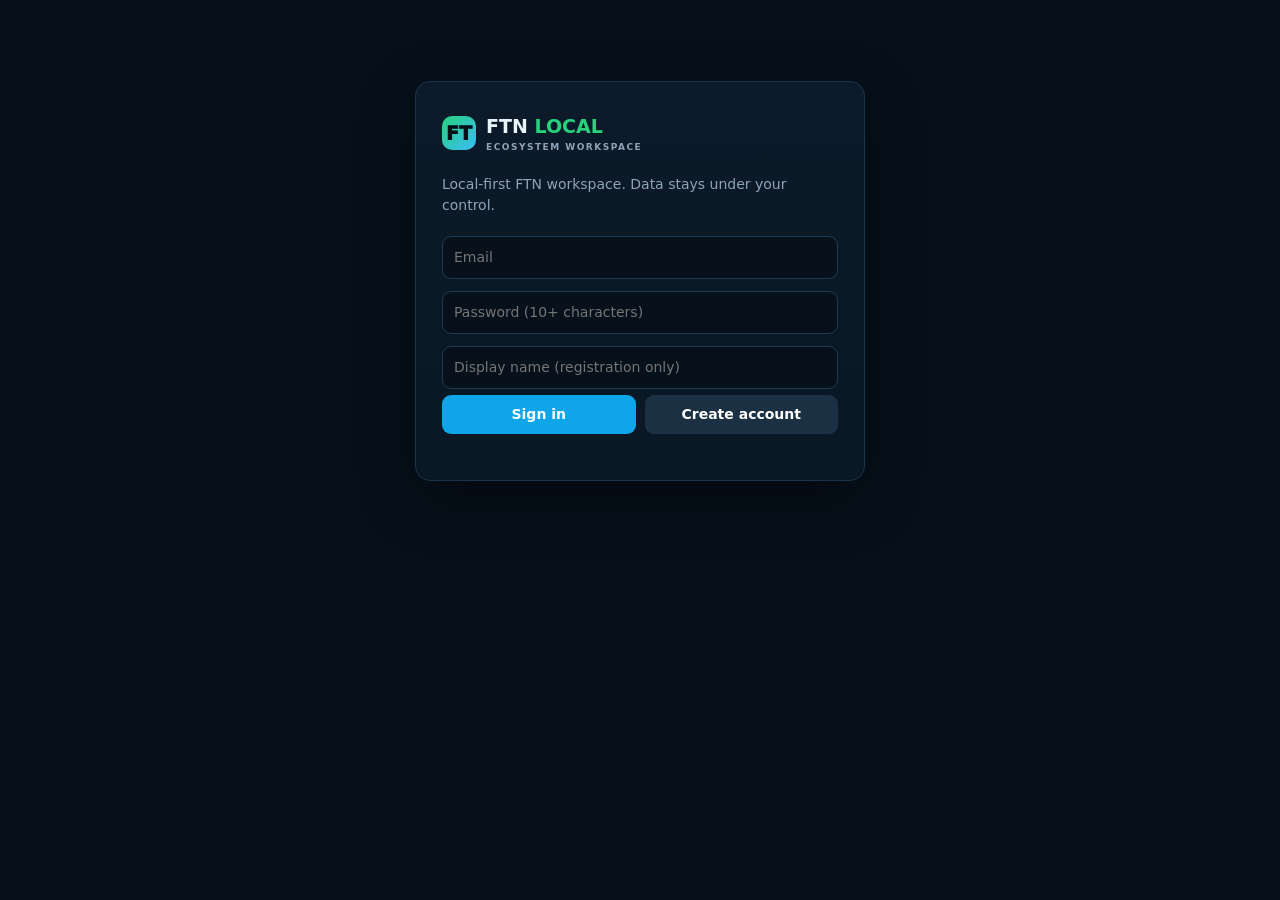
==== commit 2fb08dbc: "upgrade FTN Local UI UX with ecosystem glossary charts and file browser" ====
--- a/pb_public/index.html
+++ b/pb_public/index.html
@@ -2,49 +2,80 @@
 <html lang="en">
 <head>
 <meta charset="utf-8"><meta name="viewport" content="width=device-width,initial-scale=1">
-<title>FTN Local</title>
+<title>FTN Local — Cyber & Data Workspace</title>
 <style>
-:root{--bg:#07111f;--panel:#0d1b2a;--line:#20364c;--text:#eaf2f8;--muted:#91a6ba;--brand:#22c55e;--blue:#38bdf8;--danger:#ef4444}*{box-sizing:border-box}body{margin:0;background:var(--bg);color:var(--text);font:14px system-ui,sans-serif}button,input,textarea,select{font:inherit}button{cursor:pointer}.app{display:grid;grid-template-columns:250px 1fr;min-height:100vh}.side{background:#091725;border-right:1px solid var(--line);padding:18px;display:flex;flex-direction:column}.logo{font-weight:900;font-size:19px;margin-bottom:22px}.logo span{color:var(--brand)}nav button{width:100%;padding:11px 12px;margin:3px 0;border:0;border-radius:9px;background:transparent;color:var(--muted);text-align:left}nav button.active,nav button:hover{background:#10283a;color:#fff}.sidefoot{margin-top:auto;color:var(--muted);font-size:12px}.sidefoot a{color:var(--blue)}main{padding:28px;max-width:1280px;width:100%;margin:auto}.view{display:none}.view.active{display:block}.top{display:flex;justify-content:space-between;gap:15px;align-items:center;margin-bottom:22px}h1{font-size:26px;margin:0}h2,h3{margin-top:0}.muted{color:var(--muted)}.grid{display:grid;grid-template-columns:repeat(3,1fr);gap:15px}.card{background:var(--panel);border:1px solid var(--line);border-radius:14px;padding:18px}.metric{font-size:27px;font-weight:800;margin-top:7px}.row{display:flex;gap:10px;flex-wrap:wrap}.row>*{flex:1}.field{width:100%;background:#06101b;border:1px solid var(--line);color:#fff;border-radius:9px;padding:11px;margin:7px 0;outline:none}.field:focus{border-color:var(--blue)}.btn{border:0;border-radius:9px;padding:10px 14px;background:#0ea5e9;color:#fff;font-weight:700}.btn.green{background:#16a34a}.btn.red{background:#dc2626}.btn.gray{background:#24384a}.list{display:grid;gap:10px;margin-top:15px}.note{display:flex;justify-content:space-between;gap:15px;align-items:center}.badge{display:inline-block;padding:4px 8px;border-radius:99px;background:#103a2a;color:#6ee7b7;font-size:11px}.hidden{display:none!important}pre{white-space:pre-wrap;overflow:auto;background:#06101b;border:1px solid var(--line);border-radius:9px;padding:12px;min-height:80px}.auth{max-width:440px;margin:10vh auto}.toast{position:fixed;right:18px;bottom:18px;background:#10283a;border:1px solid var(--line);padding:12px 15px;border-radius:10px;display:none}.danger{color:#fca5a5}.ok{color:#6ee7b7}.tabs{display:flex;gap:8px;margin-bottom:15px}.tabs button{border:1px solid var(--line);background:#0b1927;color:var(--muted);padding:9px 12px;border-radius:8px}.tabs button.active{color:#fff;background:#12324a;border-color:#24516d}.split{display:grid;grid-template-columns:1fr 1fr;gap:15px}.small{font-size:12px}.kpi{display:flex;justify-content:space-between;padding:10px 0;border-bottom:1px solid var(--line)}@media(max-width:900px){.app{grid-template-columns:1fr}.side{position:static}.grid,.split{grid-template-columns:1fr}main{padding:18px}}
+:root{--bg:#06101b;--side:#081522;--panel:#0c1a29;--panel2:#102236;--line:#1b344a;--text:#e9f3fb;--muted:#8da4b8;--brand:#28d17c;--cyan:#38bdf8;--violet:#a78bfa;--amber:#fbbf24;--red:#fb7185;--shadow:0 18px 55px #0007}
+*{box-sizing:border-box}html,body{margin:0;min-height:100%;background:var(--bg);color:var(--text);font:14px/1.5 Inter,system-ui,-apple-system,Segoe UI,sans-serif}button,input,textarea,select{font:inherit}button{cursor:pointer}.hidden{display:none!important}
+.app{display:grid;grid-template-columns:292px minmax(0,1fr);min-height:100vh}.side{position:sticky;top:0;height:100vh;overflow:auto;background:linear-gradient(180deg,#091827,#07111c);border-right:1px solid var(--line);padding:16px}.logo{display:flex;align-items:center;gap:10px;font-weight:900;font-size:19px;margin:4px 8px 20px}.logo-mark{width:34px;height:34px;border-radius:10px;display:grid;place-items:center;background:linear-gradient(135deg,var(--brand),var(--cyan));color:#031016;font-weight:1000}.logo small{display:block;color:var(--muted);font-size:9px;letter-spacing:1.5px;font-weight:700}
+.nav-title,.glossary-title{font-size:10px;text-transform:uppercase;letter-spacing:1.5px;color:#607a90;margin:18px 9px 7px}.nav button{width:100%;border:1px solid transparent;background:transparent;color:var(--muted);padding:10px 11px;border-radius:10px;text-align:left;margin:2px 0;font-weight:700;display:flex;align-items:center;gap:9px}.nav button:hover,.nav button.active{background:#10283b;border-color:#173c55;color:#fff}.ico{width:20px;text-align:center}.glossary{border-top:1px solid var(--line);margin-top:15px;padding-top:8px}.glossary-grid{display:grid;grid-template-columns:1fr 1fr;gap:6px}.glossary-grid span{padding:7px 6px;border:1px solid #173047;border-radius:8px;color:#91a9bd;font-size:10px;background:#091a29}.sidefoot{border-top:1px solid var(--line);margin-top:16px;padding:14px 5px;color:var(--muted);font-size:11px}.sidefoot a{color:var(--cyan);text-decoration:none}.userline{white-space:nowrap;overflow:hidden;text-overflow:ellipsis;margin-bottom:9px}
+main{width:100%;max-width:1500px;margin:auto;padding:24px 28px}.view{display:none}.view.active{display:block}.top{display:flex;align-items:center;justify-content:space-between;gap:15px;margin-bottom:20px}.eyebrow{font-size:11px;color:var(--cyan);text-transform:uppercase;letter-spacing:1.6px;font-weight:800}.top h1{font-size:27px;line-height:1.1;margin:4px 0}.muted{color:var(--muted)}.grid{display:grid;grid-template-columns:repeat(4,1fr);gap:13px}.split{display:grid;grid-template-columns:1fr 1fr;gap:14px}.card{background:linear-gradient(180deg,var(--panel),#0a1724);border:1px solid var(--line);border-radius:15px;padding:17px;box-shadow:var(--shadow)}.metric{font-size:25px;font-weight:900;margin-top:5px}.metric-sub{font-size:11px;color:var(--muted);margin-top:4px}.kpi{display:flex;justify-content:space-between;gap:15px;padding:10px 0;border-bottom:1px solid #173047}.kpi:last-child{border-bottom:0}.ok{color:#6ee7b7}.warn{color:#fde68a}.danger{color:#fda4af}.badge{display:inline-flex;align-items:center;gap:5px;padding:4px 8px;border-radius:999px;background:#103429;color:#73e6b0;font-size:10px;font-weight:800}.badge.off{background:#351923;color:#fda4af}
+.btn{border:0;border-radius:9px;padding:9px 13px;background:#0ea5e9;color:white;font-weight:800}.btn.green{background:#16a34a}.btn.gray{background:#1b3042}.btn.amber{background:#b77908}.btn.red{background:#be3048}.btn:hover{filter:brightness(1.1)}.row{display:flex;gap:9px;flex-wrap:wrap}.row>*{flex:1}.field{width:100%;background:#06111c;border:1px solid #203a50;color:#fff;border-radius:9px;padding:10px 11px;margin:6px 0;outline:0}.field:focus{border-color:var(--cyan);box-shadow:0 0 0 3px #38bdf812}textarea.field{resize:vertical}.tabs{display:flex;gap:7px;overflow:auto;margin-bottom:13px}.tabs button{border:1px solid var(--line);background:#0b1a29;color:var(--muted);padding:8px 11px;border-radius:9px;white-space:nowrap}.tabs button.active{background:#12324a;color:#fff;border-color:#2a5b7b}.tabbody{display:block}.pre{white-space:pre-wrap;overflow:auto;background:#040c14;border:1px solid #173047;border-radius:9px;padding:12px;min-height:72px;max-height:320px;font:12px ui-monospace,SFMono-Regular,Consolas,monospace;color:#a5f3fc}
+/* dashboard charts */
+.chartbox{min-height:270px}.chart-head{display:flex;justify-content:space-between;align-items:center;margin-bottom:13px}.chart{display:grid;gap:12px}.barrow{display:grid;grid-template-columns:105px 1fr 42px;align-items:center;gap:9px;font-size:11px}.barbg{height:9px;background:#07131f;border:1px solid #173047;border-radius:999px;overflow:hidden}.barfill{height:100%;width:0;border-radius:999px;background:linear-gradient(90deg,var(--cyan),var(--brand));transition:width .7s ease}.barvalue{text-align:right;color:#8fa7bb;font-variant-numeric:tabular-nums}.spark{height:75px;display:flex;align-items:end;gap:5px;border-bottom:1px solid #173047;padding:4px 2px}.spark i{display:block;flex:1;min-width:5px;background:linear-gradient(180deg,var(--cyan),#24516b);border-radius:4px 4px 0 0;opacity:.85}.legend{display:flex;gap:14px;font-size:10px;color:var(--muted);margin-top:8px}
+/* file browser */
+.browser{display:grid;grid-template-columns:230px minmax(0,1fr);gap:13px}.tree,.files{min-height:420px}.tree-item{display:flex;gap:8px;align-items:center;padding:9px;border-radius:8px;color:#9bb0c2;cursor:pointer}.tree-item:hover,.tree-item.active{background:#10283b;color:#fff}.file-toolbar{display:flex;gap:8px;align-items:center;margin-bottom:10px}.file-toolbar .field{margin:0}.file-list{display:grid;gap:7px}.file-row{display:grid;grid-template-columns:32px minmax(0,1fr) 90px 90px;align-items:center;gap:8px;padding:10px;border:1px solid #173047;border-radius:10px;background:#091725}.file-row:hover{background:#0e2132}.file-name{white-space:nowrap;overflow:hidden;text-overflow:ellipsis}.file-meta{font-size:10px;color:var(--muted)}.drop{border:1px dashed #2a5875;border-radius:12px;padding:18px;text-align:center;color:#7891a5;margin-bottom:11px;background:#081724}.drop.drag{border-color:var(--brand);background:#0a2420}
+.auth{max-width:450px;margin:9vh auto;padding:26px}.auth .logo{margin-left:0}.authmsg{min-height:20px;color:#fda4af}.small{font-size:11px}.note-card{display:grid;grid-template-columns:minmax(0,1fr) auto;gap:12px;align-items:center}.notes-grid{display:grid;gap:9px;margin-top:13px}.search{max-width:300px}.mobile-menu{display:none}
+@media(max-width:1050px){.app{grid-template-columns:235px}.grid{grid-template-columns:repeat(2,1fr)}.browser{grid-template-columns:1fr}.tree{min-height:auto}.tree .glossary-grid{grid-template-columns:repeat(4,1fr)}}
+@media(max-width:760px){.app{display:block}.side{position:relative;height:auto;border-right:0;border-bottom:1px solid var(--line)}.nav{display:grid;grid-template-columns:repeat(2,1fr);gap:3px}.glossary{display:none}.sidefoot{display:flex;align-items:center;justify-content:space-between}.mobile-menu{display:block}main{padding:16px}.grid,.split{grid-template-columns:1fr}.barrow{grid-template-columns:80px 1fr 35px}.file-row{grid-template-columns:28px minmax(0,1fr) 70px}.file-row .file-size{display:none}.top{align-items:flex-start}.top .btn{display:none}}
 </style></head>
 <body>
-<div id="auth" class="auth card"><div class="logo">FTN <span>LOCAL</span></div><p class="muted">Local-first workspace for FTN.</p><input id="email" class="field" type="email" placeholder="Email"><input id="password" class="field" type="password" placeholder="Password (10+ characters)"><input id="display" class="field" placeholder="Display name (registration only)"><div class="row"><button class="btn" onclick="login()">Sign in</button><button class="btn gray" onclick="register()">Create account</button></div><p id="authmsg" class="danger"></p></div>
-<div id="app" class="app hidden"><aside class="side"><div><div class="logo">FTN <span>LOCAL</span></div><nav><button data-view="dashboard" class="active">◉ Dashboard</button><button data-view="cyber">⌘ Cyber Security</button><button data-view="notes">▣ Secure Notes</button><button data-view="ai">✦ AI Core</button><button data-view="network">◎ Network</button><button data-view="system">⚙ System</button></nav></div><div class="sidefoot"><div id="userline"></div><br><a href="/_/" target="_blank">PocketBase Admin ↗</a><br><button class="btn gray" style="margin-top:10px;width:100%" onclick="logout()">Sign out</button></div></aside>
+<div id="auth" class="auth card"><div class="logo"><div class="logo-mark">FT</div><div>FTN <span style="color:var(--brand)">LOCAL</span><small>ECOSYSTEM WORKSPACE</small></div></div><p class="muted">Local-first FTN workspace. Data stays under your control.</p><input id="email" class="field" type="email" placeholder="Email"><input id="password" class="field" type="password" placeholder="Password (10+ characters)"><input id="display" class="field" placeholder="Display name (registration only)"><div class="row"><button class="btn" onclick="login()">Sign in</button><button class="btn gray" onclick="register()">Create account</button></div><div id="authmsg" class="authmsg small"></div></div>
+<div id="app" class="app hidden">
+<aside class="side"><div class="logo"><div class="logo-mark">FT</div><div>FTN <span style="color:var(--brand)">LOCAL</span><small>SECURE ECOSYSTEM</small></div></div>
+<div class="nav-title">Workspace</div><nav class="nav"><button data-view="dashboard" class="active"><span class="ico">◉</span>Dashboard</button><button data-view="cyber"><span class="ico">⌘</span>Cyber Security</button><button data-view="notes"><span class="ico">▣</span>Notes & Files</button><button data-view="ai"><span class="ico">✦</span>AI Core</button><button data-view="network"><span class="ico">◎</span>Network</button><button data-view="system"><span class="ico">⚙</span>System</button></nav>
+<div class="glossary"><div class="glossary-title">Ecosystem glossary</div><div class="glossary-grid"><span>DNS</span><span>BGP</span><span>API</span><span>AI</span><span>CDN</span><span>Cache</span><span>Mesh</span><span>PKI</span><span>Cyber</span><span>Notes</span><span>Files</span><span>Socket</span><span>Proxy</span><span>Monitor</span><span>Billing</span><span>FTN OS</span></div></div>
+<div class="sidefoot"><div><div id="userline" class="userline"></div><a href="/_/" target="_blank">PocketBase Admin ↗</a></div><button class="btn gray" onclick="logout()">Sign out</button></div></aside>
 <main>
-<section id="dashboard" class="view active"><div class="top"><div><h1>FTN Local</h1><div class="muted">Unified local-first control workspace</div></div><button class="btn gray" onclick="refreshAll()">Refresh</button></div><div class="grid"><div class="card"><div class="muted">PocketBase</div><div class="metric" id="pbstat">Online</div></div><div class="card"><div class="muted">Secure notes</div><div class="metric" id="notecount">0</div></div><div class="card"><div class="muted">AI Core</div><div class="metric" id="aistat">Checking</div></div></div><div class="card" style="margin-top:15px"><h3>FTN Local architecture</h3><div class="kpi"><span>Data</span><span class="ok">Local SQLite / PocketBase</span></div><div class="kpi"><span>Encryption</span><span class="ok">Browser Web Crypto / AES-GCM</span></div><div class="kpi"><span>Secrets</span><span class="ok">Passphrases never stored</span></div><div class="kpi"><span>AI provider</span><span class="ok">Optional / server-side token</span></div></div></section>
-<section id="cyber" class="view"><div class="top"><div><h1>Cyber Security</h1><div class="muted">Unified encoder, decoder, hashing and secure data tools</div></div></div><div class="tabs"><button class="active" data-tab="cipher">Encoder / Decoder</button><button data-tab="hash">Hash / Checksum</button><button data-tab="file">File Crypto</button></div><div id="tab-cipher" class="tabbody"><div class="split"><div class="card"><h3>Encoder</h3><input id="encPass" class="field" type="password" placeholder="Passphrase"><textarea id="encText" class="field" rows="8" placeholder="Plain text"></textarea><button class="btn" onclick="encodeText()">Encrypt</button><pre id="encOut"></pre></div><div class="card"><h3>Decoder</h3><input id="decPass" class="field" type="password" placeholder="Passphrase"><textarea id="decText" class="field" rows="8" placeholder="Encrypted package"></textarea><button class="btn green" onclick="decodeText()">Decrypt</button><pre id="decOut"></pre></div></div></div><div id="tab-hash" class="tabbody hidden"><div class="card"><h3>SHA-256</h3><textarea id="hashText" class="field" rows="8" placeholder="Text to hash"></textarea><button class="btn" onclick="hashText()">Calculate SHA-256</button><pre id="hashOut"></pre></div></div><div id="tab-file" class="tabbody hidden"><div class="split"><div class="card"><h3>Encrypt file</h3><input id="fileEncPass" class="field" type="password" placeholder="Passphrase"><input id="fileEncInput" class="field" type="file"><button class="btn" onclick="encryptFile()">Encrypt & download</button><pre id="fileEncOut"></pre></div><div class="card"><h3>Decrypt .ftnenc</h3><input id="fileDecPass" class="field" type="password" placeholder="Passphrase"><input id="fileDecInput" class="field" type="file"><button class="btn green" onclick="decryptFile()">Decrypt & download</button><pre id="fileDecOut"></pre></div></div></div></section>
-<section id="notes" class="view"><div class="top"><div><h1>Secure Notes</h1><div class="muted">Encrypted client-side before upload</div></div></div><div class="card"><div class="row"><input id="noteTitle" class="field" placeholder="Note title"><input id="notePass" class="field" type="password" placeholder="Encryption passphrase"></div><input id="noteFile" class="field" type="file"><button class="btn green" onclick="saveNote()">Encrypt & save</button></div><div id="notesList" class="list"></div></section>
-<section id="ai" class="view"><div class="top"><div><h1>AI Core</h1><div class="muted">Local validation plus optional Hugging Face provider</div></div></div><div class="split"><div class="card"><h3>Pydantic AI Core</h3><textarea id="aiTask" class="field" rows="5" placeholder="Enter a task..."></textarea><textarea id="aiContext" class="field" rows="3" placeholder="Optional context"></textarea><button class="btn" onclick="runAI()">Validate & run</button><pre id="aiOut"></pre></div><div class="card"><h3>Hugging Face</h3><input id="hfModel" class="field" value="gpt2" placeholder="Model ID"><textarea id="hfPrompt" class="field" rows="5" placeholder="Prompt"></textarea><button class="btn" onclick="runHF()">Run provider</button><pre id="hfOut"></pre><div class="small muted">HF_TOKEN remains server-side.</div></div></div></section>
-<section id="network" class="view"><h1>Network</h1><p class="muted">FTN Local network module foundation. External integrations can be attached without moving local data out.</p><div class="grid"><div class="card"><h3>DNS</h3><span class="badge">Module ready</span></div><div class="card"><h3>Devices</h3><span class="badge">Module ready</span></div><div class="card"><h3>Monitoring</h3><span class="badge">Module ready</span></div></div></section>
-<section id="system" class="view"><h1>System</h1><div class="card"><div class="kpi"><span>Frontend</span><span>FTN Local Web</span></div><div class="kpi"><span>Backend</span><span>PocketBase</span></div><div class="kpi"><span>AI API</span><span>/ai</span></div><div class="kpi"><span>Encryption</span><span>AES-256-GCM + PBKDF2-SHA-256</span></div></div></section>
-</main></div><div id="toast" class="toast"></div>
+<section id="dashboard" class="view active"><div class="top"><div><div class="eyebrow">FTN ecosystem</div><h1>Control workspace</h1><div class="muted">Security, data, AI and service health in one web UI.</div></div><button class="btn gray" onclick="refreshAll()">Refresh</button></div>
+<div class="grid"><div class="card"><div class="muted">PocketBase</div><div id="pbstat" class="metric">Checking</div><div class="metric-sub">Core data service</div></div><div class="card"><div class="muted">Secure notes</div><div id="notecount" class="metric">0</div><div class="metric-sub">Encrypted records</div></div><div class="card"><div class="muted">AI Core</div><div id="aistat" class="metric">Checking</div><div class="metric-sub">Authenticated API</div></div><div class="card"><div class="muted">Security</div><div class="metric ok">AES-GCM</div><div class="metric-sub">Browser-side encryption</div></div></div>
+<div class="split" style="margin-top:14px"><div class="card chartbox"><div class="chart-head"><div><h3 style="margin:0">Module health</h3><div class="small muted">Live service checks</div></div><span id="healthBadge" class="badge">checking</span></div><div id="healthChart" class="chart"></div><div class="legend"><span>● online</span><span>○ offline</span></div></div><div class="card chartbox"><div class="chart-head"><div><h3 style="margin:0">Workspace activity</h3><div class="small muted">Local UI activity indicator</div></div></div><div id="spark" class="spark"></div><div class="kpi"><span>Encryption</span><span class="ok">AES-256-GCM</span></div><div class="kpi"><span>Key derivation</span><span>PBKDF2-SHA-256</span></div><div class="kpi"><span>Secrets</span><span class="ok">Passphrases not stored</span></div></div></div>
+<div class="card" style="margin-top:14px"><h3 style="margin-top:0">FTN ecosystem glossary</h3><div class="grid" style="grid-template-columns:repeat(4,1fr)"><div><b>DNS</b><div class="small muted">Domain name resolution and routing.</div></div><div><b>Mesh</b><div class="small muted">Connected FTN service nodes.</div></div><div><b>PKI</b><div class="small muted">Certificate and trust infrastructure.</div></div><div><b>Cyber</b><div class="small muted">Local encryption and security tools.</div></div></div></div></section>
+
+<section id="cyber" class="view"><div class="top"><div><div class="eyebrow">Protection</div><h1>Cyber Security</h1><div class="muted">Text and file workflows stay in the browser.</div></div></div><div class="tabs"><button class="active" data-tab="cipher">Text Encoder / Decoder</button><button data-tab="hash">SHA-256</button><button data-tab="file">File Encrypt / Decrypt</button></div>
+<div id="tab-cipher" class="tabbody"><div class="split"><div class="card"><h3>Encoder</h3><input id="encPass" class="field" type="password" placeholder="Passphrase"><textarea id="encText" class="field" rows="9" placeholder="Plain text"></textarea><button class="btn" onclick="encodeText()">Encrypt</button><pre id="encOut" class="pre"></pre></div><div class="card"><h3>Decoder</h3><input id="decPass" class="field" type="password" placeholder="Passphrase"><textarea id="decText" class="field" rows="9" placeholder="FTN encrypted package"></textarea><button class="btn green" onclick="decodeText()">Decrypt</button><pre id="decOut" class="pre"></pre></div></div></div>
+<div id="tab-hash" class="tabbody hidden"><div class="card"><h3>SHA-256 checksum</h3><textarea id="hashText" class="field" rows="9" placeholder="Text to hash"></textarea><button class="btn" onclick="hashText()">Calculate</button><pre id="hashOut" class="pre"></pre></div></div>
+<div id="tab-file" class="tabbody hidden"><div class="split"><div class="card"><h3>Encrypt file</h3><input id="fileEncPass" class="field" type="password" placeholder="Passphrase"><input id="fileEncInput" class="field" type="file"><button class="btn" onclick="encryptFile()">Encrypt & download</button><pre id="fileEncOut" class="pre"></pre></div><div class="card"><h3>Decrypt .ftnenc</h3><input id="fileDecPass" class="field" type="password" placeholder="Passphrase"><input id="fileDecInput" class="field" type="file"><button class="btn green" onclick="decryptFile()">Decrypt & download</button><pre id="fileDecOut" class="pre"></pre></div></div></div></section>
+
+<section id="notes" class="view"><div class="top"><div><div class="eyebrow">Encrypted storage</div><h1>Notes & File Browser</h1><div class="muted">Encrypted notes, protected attachments and a web file browser.</div></div><button class="btn gray" onclick="loadNotes()">Refresh</button></div><div class="card"><div class="row"><input id="noteTitle" class="field" placeholder="Note title"><input id="notePass" class="field" type="password" placeholder="Encryption passphrase"></div><div id="drop" class="drop">Drop a file here or choose one below</div><input id="noteFile" class="field" type="file"><button class="btn green" onclick="saveNote()">Encrypt & save note</button><div class="small muted" style="margin-top:8px">File data is encrypted in the browser before upload. The passphrase is never sent to PocketBase.</div></div>
+<div class="browser" style="margin-top:14px"><div class="card tree"><h3 style="margin-top:0">File Browser</h3><div class="tree-item active">▦ All encrypted files</div><div class="tree-item">▣ Secure Notes</div><div class="tree-item">◈ Attachments</div><div class="tree-item">◌ Recent</div><div class="glossary" style="display:block"><div class="small muted">Storage model</div><div class="kpi"><span>Owner</span><span>Current user</span></div><div class="kpi"><span>Encryption</span><span>AES-GCM</span></div></div></div><div class="card files"><div class="file-toolbar"><input id="fileSearch" class="field search" placeholder="Search notes/files" oninput="renderNotes()"><span id="fileCount" class="small muted" style="margin-left:auto"></span></div><div id="notesList" class="file-list"></div></div></div></section>
+
+<section id="ai" class="view"><div class="top"><div><div class="eyebrow">Intelligence</div><h1>AI Core</h1><div class="muted">Authenticated local API with optional provider inference.</div></div></div><div class="split"><div class="card"><h3>Pydantic AI Core</h3><textarea id="aiTask" class="field" rows="5" placeholder="Enter a task..."></textarea><textarea id="aiContext" class="field" rows="3" placeholder="Optional context"></textarea><button class="btn" onclick="runAI()">Validate & run</button><pre id="aiOut" class="pre"></pre></div><div class="card"><h3>Hugging Face</h3><input id="hfModel" class="field" value="gpt2" placeholder="Model ID"><textarea id="hfPrompt" class="field" rows="5" placeholder="Prompt"></textarea><button class="btn amber" onclick="runHF()">Run provider</button><pre id="hfOut" class="pre"></pre><div class="small muted">HF credentials remain server-side.</div></div></div></section>
+<section id="network" class="view"><div class="eyebrow">Infrastructure</div><h1>Network</h1><p class="muted">FTN ecosystem integration surface.</p><div class="grid"><div class="card"><h3>DNS</h3><span class="badge">Ready</span></div><div class="card"><h3>BGP / Mesh</h3><span class="badge">Ready</span></div><div class="card"><h3>CDN / Cache</h3><span class="badge">Ready</span></div><div class="card"><h3>Monitoring</h3><span class="badge">Ready</span></div></div></section>
+<section id="system" class="view"><div class="eyebrow">Runtime</div><h1>System</h1><div class="card"><div class="kpi"><span>Frontend</span><span>FTN Local Web</span></div><div class="kpi"><span>Data</span><span>PocketBase</span></div><div class="kpi"><span>AI API</span><span>/ai</span></div><div class="kpi"><span>Encryption</span><span>AES-256-GCM + PBKDF2-SHA-256</span></div><div class="kpi"><span>Storage</span><span>Owner-scoped records</span></div></div></section>
+</main></div>
 <script>
 const PB=location.origin,AI='/ai',TOKEN_KEY='ftn_pb_token',USER_KEY='ftn_pb_user';
-const $=id=>document.getElementById(id);const enc=new TextEncoder(),dec=new TextDecoder();
-const b64=b=>{let s='';new Uint8Array(b).forEach(x=>s+=String.fromCharCode(x));return btoa(s)};const ub64=s=>Uint8Array.from(atob(s),c=>c.charCodeAt(0));
-function toast(s){$('toast').textContent=s;$('toast').style.display='block';setTimeout(()=>$('toast').style.display='none',2500)}
-function token(){return localStorage.getItem(TOKEN_KEY)||''}function user(){try{return JSON.parse(localStorage.getItem(USER_KEY)||'{}')}catch{return {}}}function authHeaders(){return token()?{Authorization:token()}:{} }
+const $=id=>document.getElementById(id),TE=new TextEncoder(),TD=new TextDecoder();
+const b64=b=>{let s='';new Uint8Array(b).forEach(x=>s+=String.fromCharCode(x));return btoa(s)},ub64=s=>Uint8Array.from(atob(s),c=>c.charCodeAt(0));
+const token=()=>localStorage.getItem(TOKEN_KEY)||'',user=()=>{try{return JSON.parse(localStorage.getItem(USER_KEY)||'{}')}catch{return{}}},authHeaders=()=>token()?{Authorization:token()}:{};
+function toast(s){alert(s)}
 async function login(){try{const r=await fetch(PB+'/api/collections/ftn_users/auth-with-password',{method:'POST',headers:{'Content-Type':'application/json'},body:JSON.stringify({identity:$('email').value.trim(),password:$('password').value})});const d=await r.json();if(!r.ok)throw Error(d.message||'Login failed');localStorage.setItem(TOKEN_KEY,d.token);localStorage.setItem(USER_KEY,JSON.stringify(d.record));start()}catch(e){$('authmsg').textContent=e.message}}
-async function register(){try{const email=$('email').value.trim(),password=$('password').value,display_name=$('display').value.trim();if(password.length<10)throw Error('Use at least 10 characters.');const r=await fetch(PB+'/api/collections/ftn_users/records',{method:'POST',headers:{'Content-Type':'application/json'},body:JSON.stringify({email,password,passwordConfirm:password,display_name,role:'user'})});const d=await r.json();if(!r.ok)throw Error(d.message||'Registration failed');toast('Account created. Sign in now.')}catch(e){$('authmsg').textContent=e.message}}
+async function register(){try{const email=$('email').value.trim(),password=$('password').value,display_name=$('display').value.trim();if(password.length<10)throw Error('Use at least 10 characters.');const r=await fetch(PB+'/api/collections/ftn_users/records',{method:'POST',headers:{'Content-Type':'application/json'},body:JSON.stringify({email,password,passwordConfirm:password,display_name,role:'user'})});const d=await r.json();if(!r.ok)throw Error(d.message||'Registration failed');$('authmsg').textContent='Account created. Sign in now.'}catch(e){$('authmsg').textContent=e.message}}
 function logout(){localStorage.removeItem(TOKEN_KEY);localStorage.removeItem(USER_KEY);location.reload()}
-function start(){$('auth').classList.add('hidden');$('app').classList.remove('hidden');$('userline').textContent=user().email||'';refreshAll()}
-async function refreshAll(){try{const r=await fetch(PB+'/api/health');$('pbstat').textContent=r.ok?'Online':'Offline'}catch{$('pbstat').textContent='Offline'}try{const r=await fetch(AI+'/healthz',{headers:authHeaders()});$('aistat').textContent=r.ok?'Online':'Offline'}catch{$('aistat').textContent='Offline'}loadNotes()}
-function nav(){document.querySelectorAll('nav button').forEach(btn=>btn.onclick=()=>{document.querySelectorAll('.view').forEach(x=>x.classList.remove('active'));$(btn.dataset.view).classList.add('active');document.querySelectorAll('nav button').forEach(x=>x.classList.remove('active'));btn.classList.add('active');if(btn.dataset.view==='notes')loadNotes()})}nav();
+function start(){$('auth').classList.add('hidden');$('app').classList.remove('hidden');$('userline').textContent=user().email||'Local user';refreshAll()}
+async function health(url){try{const r=await fetch(url,{headers:authHeaders()});return r.ok}catch{return false}}
+async function refreshAll(){const pb=await health(PB+'/api/health'),ai=await health(AI+'/healthz');$('pbstat').textContent=pb?'Online':'Offline';$('pbstat').className='metric '+(pb?'ok':'danger');$('aistat').textContent=ai?'Online':'Offline';$('aistat').className='metric '+(ai?'ok':'danger');await loadNotes();renderHealth(pb,ai);renderSpark(pb,ai)}
+function renderHealth(pb,ai){const rows=[['PocketBase',pb],['AI Core',ai],['Cyber UI',true],['File Browser',pb]];$('healthChart').innerHTML=rows.map(x=>`<div class="barrow"><span>${x[0]}</span><div class="barbg"><div class="barfill" style="width:${x[1]?100:0}%"></div></div><span class="barvalue">${x[1]?'100':'0'}%</span></div>`).join('');const online=rows.filter(x=>x[1]).length;$('healthBadge').textContent=online+'/'+rows.length+' online';$('healthBadge').className='badge '+(online===rows.length?'':'off')}
+function renderSpark(pb,ai){const seed=[pb,ai,true,pb,ai,true,pb,true,ai,true,pb,ai];$('spark').innerHTML=seed.map((x,i)=>`<i style="height:${x?(35+(i*17)%55):12}%" title="${x?'available':'offline'}"></i>`).join('')}
+function nav(){document.querySelectorAll('.nav button').forEach(btn=>btn.onclick=()=>{document.querySelectorAll('.view').forEach(v=>v.classList.remove('active'));$(btn.dataset.view).classList.add('active');document.querySelectorAll('.nav button').forEach(x=>x.classList.remove('active'));btn.classList.add('active');if(btn.dataset.view==='notes')loadNotes()})}nav();
 document.querySelectorAll('.tabs button').forEach(btn=>btn.onclick=()=>{document.querySelectorAll('.tabs button').forEach(x=>x.classList.remove('active'));btn.classList.add('active');document.querySelectorAll('.tabbody').forEach(x=>x.classList.add('hidden'));$('tab-'+btn.dataset.tab).classList.remove('hidden')});
-async function derive(pass,salt){if(!pass)throw Error('Passphrase required');const base=await crypto.subtle.importKey('raw',enc.encode(pass),'PBKDF2',false,['deriveKey']);return crypto.subtle.deriveKey({name:'PBKDF2',salt,iterations:210000,hash:'SHA-256'},base,{name:'AES-GCM',length:256},false,['encrypt','decrypt'])}
-async function seal(data,pass){const salt=crypto.getRandomValues(new Uint8Array(16)),iv=crypto.getRandomValues(new Uint8Array(12)),key=await derive(pass,salt),ct=await crypto.subtle.encrypt({name:'AES-GCM',iv},key,data);return {salt:b64(salt),iv:b64(iv),data:ct}}
+async function derive(pass,salt){if(!pass)throw Error('Passphrase required');const base=await crypto.subtle.importKey('raw',TE.encode(pass),'PBKDF2',false,['deriveKey']);return crypto.subtle.deriveKey({name:'PBKDF2',salt,iterations:210000,hash:'SHA-256'},base,{name:'AES-GCM',length:256},false,['encrypt','decrypt'])}
+async function seal(data,pass){const salt=crypto.getRandomValues(new Uint8Array(16)),iv=crypto.getRandomValues(new Uint8Array(12)),key=await derive(pass,salt),ct=await crypto.subtle.encrypt({name:'AES-GCM',iv},key,data);return{salt:b64(salt),iv:b64(iv),data:ct}}
 async function openBox(data,pass,salt,iv){const key=await derive(pass,ub64(salt));return crypto.subtle.decrypt({name:'AES-GCM',iv:ub64(iv)},key,data)}
-async function encodeText(){try{const x=await seal(enc.encode($('encText').value),$('encPass').value);$('encOut').textContent=JSON.stringify({format:'FTN-AES-GCM',version:1,salt:x.salt,iv:x.iv,data:b64(x.data)})}catch(e){$('encOut').textContent=e.message}}
-async function decodeText(){try{const x=JSON.parse($('decText').value);if(x.format!=='FTN-AES-GCM'||x.version!==1)throw Error('Unsupported package');const pt=await openBox(ub64(x.data),$('decPass').value,x.salt,x.iv);$('decOut').textContent=dec.decode(pt)}catch(e){$('decOut').textContent='Decrypt failed: wrong passphrase or invalid package'}}
-async function hashText(){try{const h=await crypto.subtle.digest('SHA-256',enc.encode($('hashText').value));$('hashOut').textContent=Array.from(new Uint8Array(h),x=>x.toString(16).padStart(2,'0')).join('')}catch(e){$('hashOut').textContent=e.message}}
-function downloadBlob(blob,name){const a=document.createElement('a');a.href=URL.createObjectURL(blob);a.download=name;document.body.appendChild(a);a.click();a.remove();setTimeout(()=>URL.revokeObjectURL(a.href),1000)}
-async function encryptFile(){try{const f=$('fileEncInput').files[0],pass=$('fileEncPass').value;if(!f)throw Error('Choose a file');const x=await seal(await f.arrayBuffer(),pass);const header=enc.encode(JSON.stringify({format:'FTN-FILE-AES-GCM',version:1,name:f.name,mime:f.type||'application/octet-stream',salt:x.salt,iv:x.iv})+'\n');const out=new Uint8Array(header.length+x.data.byteLength);out.set(header);out.set(new Uint8Array(x.data),header.length);downloadBlob(new Blob([out],{type:'application/octet-stream'}),f.name+'.ftnenc');$('fileEncOut').textContent='Encrypted: '+f.name}catch(e){$('fileEncOut').textContent=e.message}}
-async function decryptFile(){try{const f=$('fileDecInput').files[0],pass=$('fileDecPass').value;if(!f)throw Error('Choose a .ftnenc file');const buf=new Uint8Array(await f.arrayBuffer()),i=buf.indexOf(10);if(i<0)throw Error('Invalid FTN file');const meta=JSON.parse(dec.decode(buf.slice(0,i)));if(meta.format!=='FTN-FILE-AES-GCM')throw Error('Unsupported file');const pt=await openBox(buf.slice(i+1),pass,meta.salt,meta.iv);downloadBlob(new Blob([pt],{type:meta.mime}),meta.name);$('fileDecOut').textContent='Decrypted: '+meta.name}catch(e){$('fileDecOut').textContent='Decrypt failed: wrong passphrase or invalid file'}}
-async function saveNote(){try{const title=$('noteTitle').value.trim(),pass=$('notePass').value;if(!title||!pass)throw Error('Title and passphrase are required');const f=$('noteFile').files[0],t=await seal(enc.encode(title),pass),fd=new FormData();fd.append('user',user().id);fd.append('title_cipher',b64(t.data));fd.append('salt',t.salt);fd.append('iv',t.iv);if(f){const a=await seal(await f.arrayBuffer(),pass);fd.append('attachment',new File([a.data],f.name+'.ftnenc',{type:'application/octet-stream'}));fd.append('file_salt',a.salt);fd.append('file_iv',a.iv);fd.append('mime',f.type||'application/octet-stream');fd.append('size',String(f.size))}const r=await fetch(PB+'/api/collections/notes/records',{method:'POST',headers:authHeaders(),body:fd});if(!r.ok)throw Error((await r.text()).slice(0,400));$('noteTitle').value='';$('noteFile').value='';toast('Encrypted note saved');loadNotes()}catch(e){toast(e.message)}}
-async function loadNotes(){if(!token())return;try{const r=await fetch(PB+'/api/collections/notes/records?perPage=50&sort=-created',{headers:authHeaders()});if(!r.ok)return;const d=await r.json();$('notecount').textContent=d.totalItems;$('notesList').innerHTML='';for(const n of d.items){const el=document.createElement('div');el.className='card note';el.innerHTML='<div><b>Encrypted note</b><div class="muted">'+new Date(n.created).toLocaleString()+'</div></div><button class="btn gray">Unlock</button>';el.querySelector('button').onclick=()=>unlockNote(n);$('notesList').appendChild(el)}}catch{}}
-async function unlockNote(n){const pass=prompt('Enter encryption passphrase');if(!pass)return;try{const pt=await openBox(ub64(n.title_cipher),pass,n.salt,n.iv),title=dec.decode(pt);if(!n.attachment){alert(title);return}const r=await fetch(PB+'/api/files/'+n.collectionId+'/'+n.id+'/'+encodeURIComponent(n.attachment)+'?token='+encodeURIComponent(await fileToken()),{headers:authHeaders()});if(!r.ok)throw Error('Download failed');const raw=await r.arrayBuffer(),plain=await openBox(raw,pass,n.file_salt||n.salt,n.file_iv);downloadBlob(new Blob([plain],{type:n.mime||'application/octet-stream'}),title);toast('Note unlocked')}catch(e){alert('Unlock failed: wrong passphrase or corrupted note')}}
-async function fileToken(){const r=await fetch(PB+'/api/files/token',{headers:authHeaders()});if(!r.ok)throw Error('File token failed');return (await r.json()).token}
-async function aiFetch(path,body){const r=await fetch(AI+path,{method:'POST',headers:{'Content-Type':'application/json',...authHeaders()},body:JSON.stringify(body)});const d=await r.json().catch(()=>({message:'Invalid response'}));if(!r.ok)throw Error(d.detail||d.message||'AI request failed');return d}
-async function runAI(){try{$('aiOut').textContent=JSON.stringify(await aiFetch('/run',{task:$('aiTask').value,context:$('aiContext').value}),null,2)}catch(e){$('aiOut').textContent=e.message}}
-async function runHF(){try{$('hfOut').textContent=JSON.stringify(await aiFetch('/huggingface',{model:$('hfModel').value,prompt:$('hfPrompt').value}),null,2)}catch(e){$('hfOut').textContent=e.message}}
+async function encodeText(){try{const x=await seal(TE.encode($('encText').value),$('encPass').value);$('encOut').textContent=JSON.stringify({format:'FTN-AES-GCM',version:1,salt:x.salt,iv:x.iv,data:b64(x.data)})}catch(e){$('encOut').textContent=e.message}}
+async function decodeText(){try{const x=JSON.parse($('decText').value);if(x.format!=='FTN-AES-GCM'||x.version!==1)throw Error('Unsupported package');$('decOut').textContent=TD.decode(await openBox(ub64(x.data),$('decPass').value,x.salt,x.iv))}catch(e){$('decOut').textContent='Decrypt failed: wrong passphrase or invalid package'}}
+async function hashText(){try{const h=await crypto.subtle.digest('SHA-256',TE.encode($('hashText').value));$('hashOut').textContent=Array.from(new Uint8Array(h)).map(x=>x.toString(16).padStart(2,'0')).join('')}catch(e){$('hashOut').textContent=e.message}}
+async function encryptFile(){try{const f=$('fileEncInput').files[0];if(!f)throw Error('Select a file');const x=await seal(await f.arrayBuffer(),$('fileEncPass').value);const pkg=JSON.stringify({format:'FTN-FILE-AES-GCM',version:1,name:f.name,type:f.type||'application/octet-stream',size:f.size,salt:x.salt,iv:x.iv,data:b64(x.data)});downloadBlob(new Blob([pkg],{type:'application/json'}),f.name+'.ftnenc');$('fileEncOut').textContent='Encrypted: '+f.name}catch(e){$('fileEncOut').textContent=e.message}}
+async function decryptFile(){try{const f=$('fileDecInput').files[0];if(!f)throw Error('Select .ftnenc');const x=JSON.parse(await f.text());if(x.format!=='FTN-FILE-AES-GCM'||x.version!==1)throw Error('Unsupported file');const raw=await openBox(ub64(x.data),$('fileDecPass').value,x.salt,x.iv);downloadBlob(new Blob([raw],{type:x.type||'application/octet-stream'}),x.name||'decrypted-file');$('fileDecOut').textContent='Decrypted: '+(x.name||'file')}catch(e){$('fileDecOut').textContent='Decrypt failed: wrong passphrase or invalid package'}}
+function downloadBlob(blob,name){const a=document.createElement('a');a.href=URL.createObjectURL(blob);a.download=name;a.click();setTimeout(()=>URL.revokeObjectURL(a.href),1500)}
+let NOTES=[];
+async function saveNote(){try{if(!token())throw Error('Sign in required');const title=$('noteTitle').value.trim(),pass=$('notePass').value,f=$('noteFile').files[0];if(!title)throw Error('Note title required');if(!pass)throw Error('Passphrase required');const titleBox=await seal(TE.encode(title),pass);const fd=new FormData();fd.append('title_cipher',JSON.stringify({format:'FTN-AES-GCM',version:1,data:b64(titleBox.data)}));fd.append('salt',titleBox.salt);fd.append('iv',titleBox.iv);if(f){const fileBox=await seal(await f.arrayBuffer(),pass);const ef=new File([JSON.stringify({format:'FTN-FILE-AES-GCM',version:1,name:f.name,type:f.type||'application/octet-stream',size:f.size,salt:fileBox.salt,iv:fileBox.iv,data:b64(fileBox.data)})],f.name+'.ftnenc',{type:'application/octet-stream'});fd.append('attachment',ef);fd.append('file_salt',fileBox.salt);fd.append('file_iv',fileBox.iv);fd.append('mime',f.type||'application/octet-stream');fd.append('size',String(f.size))}const r=await fetch(PB+'/api/collections/notes/records',{method:'POST',headers:authHeaders(),body:fd});const d=await r.json();if(!r.ok)throw Error(d.message||'Save failed');$('noteTitle').value='';$('notePass').value='';$('noteFile').value='';await loadNotes();toast('Encrypted note saved')}catch(e){toast(e.message)}}
+async function loadNotes(){if(!token())return;try{const r=await fetch(PB+'/api/collections/notes/records?sort=-created&perPage=100',{headers:authHeaders()});const d=await r.json();if(!r.ok)throw Error(d.message||'Unable to load notes');NOTES=d.items||[];$('notecount').textContent=d.totalItems||0;renderNotes()}catch(e){$('notesList').innerHTML='<div class="small danger">'+escapeHtml(e.message)+'</div>'}}
+function escapeHtml(s){return String(s).replace(/[&<>'"]/g,c=>({'&':'&amp;','<':'&lt;','>':'&gt;',"'":'&#39;','"':'&quot;'}[c]))}
+function renderNotes(){const q=($('fileSearch')?.value||'').toLowerCase();const list=NOTES.filter(n=>JSON.stringify(n).toLowerCase().includes(q));$('fileCount').textContent=list.length+' item'+(list.length===1?'':'s');$('notesList').innerHTML=list.map(n=>{const has=!!n.attachment;return `<div class="file-row"><div style="font-size:18px">${has?'▤':'▱'}</div><div><div class="file-name">Encrypted note</div><div class="file-meta">${escapeHtml(n.id)} · ${new Date(n.created).toLocaleString()}</div></div><div class="file-size">${has?'Attachment':'Note'}</div><div>${has?`<button class="btn gray" style="padding:6px 8px" onclick="downloadAttachment('${n.id}')">Open</button>`:''}</div></div>`}).join('')||'<div class="muted small">No encrypted notes/files found.</div>'}
+async function downloadAttachment(id){const n=NOTES.find(x=>x.id===id);if(!n?.attachment)return;const pass=prompt('Enter note passphrase to decrypt the attachment');if(!pass)return;try{const tr=await fetch(PB+'/api/files/token',{headers:authHeaders()});const td=await tr.json();if(!tr.ok)throw Error(td.message||'File token failed');const u=PB+'/api/files/'+n.collectionId+'/'+n.id+'/'+encodeURIComponent(n.attachment)+'?token='+encodeURIComponent(td.token);const r=await fetch(u,{headers:authHeaders()});if(!r.ok)throw Error('Attachment unavailable');const pkg=JSON.parse(await r.text());const raw=await openBox(ub64(pkg.data),pass,pkg.salt,pkg.iv);downloadBlob(new Blob([raw],{type:pkg.type||n.mime||'application/octet-stream'}),pkg.name||'decrypted-file')}catch(e){toast('Open failed: '+e.message)}}
+const drop=$('drop');if(drop){['dragenter','dragover'].forEach(x=>drop.addEventListener(x,e=>{e.preventDefault();drop.classList.add('drag')}));['dragleave','drop'].forEach(x=>drop.addEventListener(x,e=>{e.preventDefault();drop.classList.remove('drag')}));drop.addEventListener('drop',e=>{if(e.dataTransfer.files.length)$('noteFile').files=e.dataTransfer.files})}
+async function runAI(){try{const task=$('aiTask').value.trim();if(!task)throw Error('Task required');$('aiOut').textContent='Running...';const r=await fetch(AI+'/run',{method:'POST',headers:{...authHeaders(),'Content-Type':'application/json'},body:JSON.stringify({task,context:$('aiContext').value})});const d=await r.json();$('aiOut').textContent=JSON.stringify(d,null,2)}catch(e){$('aiOut').textContent=e.message}}
+async function runHF(){try{const r=await fetch(AI+'/huggingface',{method:'POST',headers:{...authHeaders(),'Content-Type':'application/json'},body:JSON.stringify({model:$('hfModel').value.trim(),prompt:$('hfPrompt').value})});const d=await r.json();$('hfOut').textContent=JSON.stringify(d,null,2)}catch(e){$('hfOut').textContent=e.message}}
 if(token())start();
-</script></body></html>
+</script></body></html>
